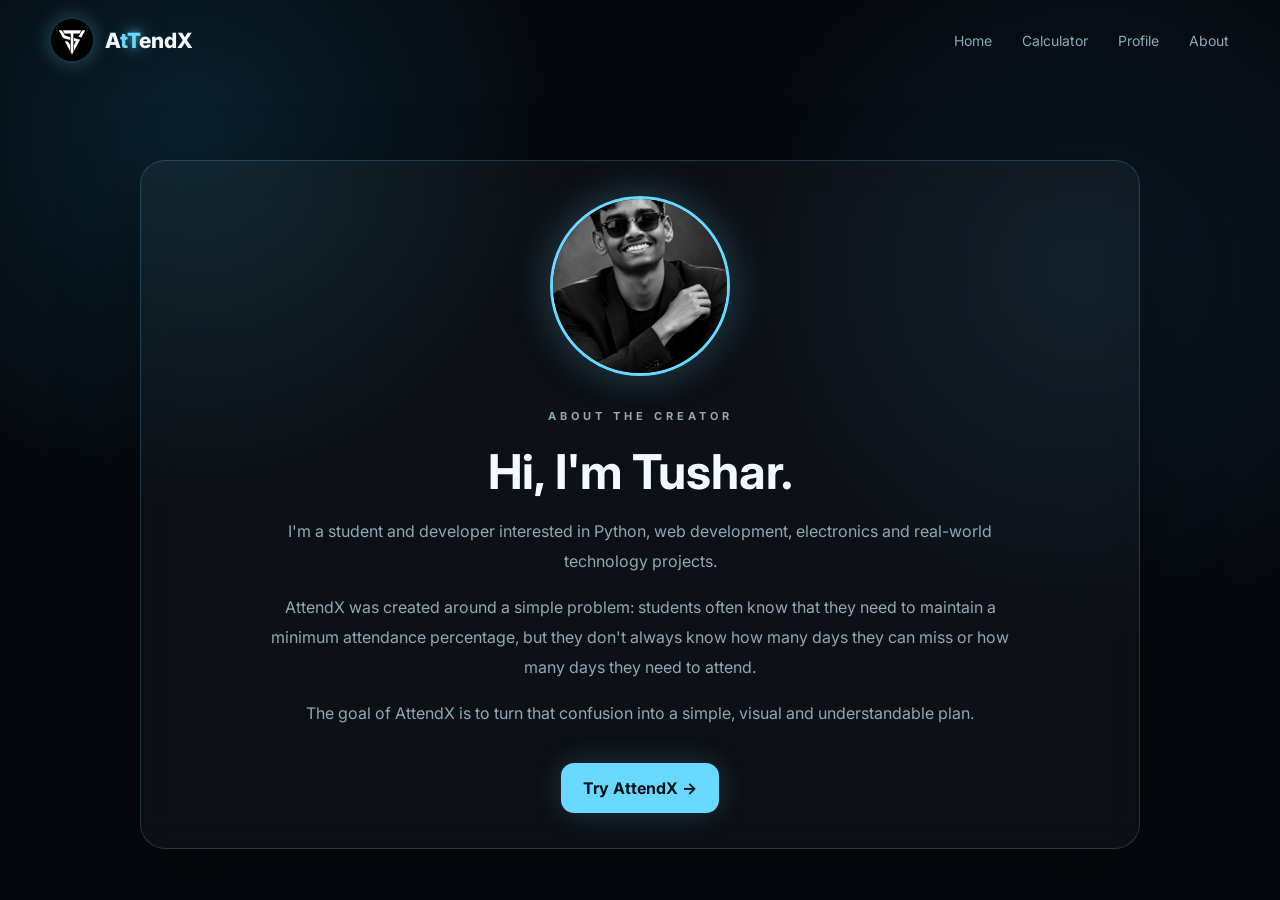
==== about.html @ 69ad7c0e "Update about.html" ====
<!DOCTYPE html>
<html lang="en">

<head>

<meta charset="UTF-8">

<meta name="viewport"
content="width=device-width, initial-scale=1.0">

<title>About Me | AttendX</title>

<link rel="icon"
href="assets/logo.png">

<link rel="stylesheet"
href="css/style.css">

</head>


<body>

<div id="particles"></div>


<header class="navbar">

<a href="index.html" class="brand">
    <img src="assets/logo.png" alt="AttendX Logo">
    <span class="brand-name">
        A<span>t</span><span class="glow-t">T</span>endX
    </span>
</a>

<nav>

<a href="index.html">Home</a>

<a href="calculator.html">Calculator</a>

<a href="profile.html">Profile</a>

<a href="about.html">About</a>

</nav>

</header>


<main class="page">

<div class="panel">

<div class="about-content">

<img
class="about-photo"
src="assets/profile.jpg"
alt="My Photo">


<p class="eyebrow">
ABOUT THE CREATOR
</p>


<h1>
Hi, I'm <span>Tushar</span>.
</h1>


<p>
I'm a student and developer interested in
Python, web development, electronics and
real-world technology projects.
</p>


<p>
AttendX was created around a simple problem:
students often know that they need to maintain
a minimum attendance percentage, but they don't
always know how many days they can miss or how
many days they need to attend.
</p>


<p>
The goal of AttendX is to turn that confusion
into a simple, visual and understandable plan.
</p>


<br>


<a
href="calculator.html"
class="primary-btn">

Try AttendX →

</a>

</div>

</div>

</main>


<script src="js/app.js"></script>

</body>

</html>
---- css/style.css ----
@import url('https://fonts.googleapis.com/css2?family=Inter:wght@400;500;600;700;800&display=swap');


:root {

    --black: #05080d;
    --black-2: #09121d;

    --sky: #69d9ff;
    --sky-light: #bcefff;
    --blue: #168dcc;

    --white: #f4fbff;
    --muted: #8fa9b8;

    --glass: rgba(255,255,255,0.055);
    --border: rgba(105,217,255,0.20);

}


* {
    margin: 0;
    padding: 0;
    box-sizing: border-box;
}


html {
    scroll-behavior: smooth;
}


body {

    font-family: 'Inter', sans-serif;

    background:
        radial-gradient(circle at 15% 15%, rgba(41,180,235,.14), transparent 28%),
        radial-gradient(circle at 85% 30%, rgba(55,160,230,.10), transparent 30%),
        var(--black);

    color: var(--white);

    min-height: 100vh;

    overflow-x: hidden;

}


body::before {

    content: "";

    position: fixed;

    inset: 0;

    pointer-events: none;

    background:
        linear-gradient(
            rgba(105,217,255,.02) 1px,
            transparent 1px
        );

    background-size: 100% 5px;

    z-index: 100;

    opacity: .25;

}


a {
    color: inherit;
    text-decoration: none;
}


/* PARTICLES */

#particles {

    position: fixed;

    inset: 0;

    pointer-events: none;

    overflow: hidden;

    z-index: 0;

}


.particle {

    position: absolute;

    width: 3px;
    height: 3px;

    background: var(--sky);

    border-radius: 50%;

    box-shadow: 0 0 12px var(--sky);

    animation: floatParticle linear infinite;

}


@keyframes floatParticle {

    from {
        transform: translateY(110vh);
        opacity: 0;
    }

    20% {
        opacity: .8;
    }

    80% {
        opacity: .7;
    }

    to {
        transform: translateY(-20vh);
        opacity: 0;
    }

}


/* NAVBAR */

.navbar {

    position: relative;

    z-index: 20;

    width: min(1200px, 92%);

    margin: auto;

    height: 80px;

    display: flex;

    align-items: center;

    justify-content: space-between;

}


.brand {

    display: flex;

    align-items: center;

    gap: 12px;

    font-weight: 800;

    font-size: 21px;

}


.brand img {

    width: 42px;
    height: 42px;

    border-radius: 50%;

    object-fit: cover;

    box-shadow:
        0 0 20px rgba(105,217,255,.35);

}


.brand span span {
    color: var(--sky);
}


.navbar nav {

    display: flex;

    gap: 30px;

}


.navbar nav a {

    color: var(--muted);

    font-size: 14px;

    transition: .3s;

}


.navbar nav a:hover {

    color: var(--sky);

    text-shadow:
        0 0 12px rgba(105,217,255,.5);

}


.nav-button {

    border: 1px solid var(--border);

    padding: 11px 18px;

    border-radius: 12px;

    background: rgba(105,217,255,.08);

    color: var(--sky);

    transition: .3s;

}


.nav-button:hover {

    background: var(--sky);

    color: var(--black);

    transform: translateY(-2px);

}


/* HERO */

.hero {

    position: relative;

    z-index: 2;

    width: min(1200px, 92%);

    min-height: 720px;

    margin: auto;

    display: grid;

    grid-template-columns: 1fr 1fr;

    align-items: center;

    gap: 40px;

}


.eyebrow {

    color: var(--sky);

    letter-spacing: 4px;

    font-size: 11px;

    font-weight: 700;

    margin-bottom: 18px;

}


.hero h1 {

    font-size: clamp(50px, 7vw, 92px);

    line-height: .95;

    letter-spacing: -5px;

    max-width: 720px;

}


.hero h1 span,
h2 span {

    color: var(--sky);

    text-shadow:
        0 0 30px rgba(105,217,255,.35);

}


.hero-text {

    margin-top: 28px;

    max-width: 580px;

    line-height: 1.8;

    color: var(--muted);

    font-size: 16px;

}


.hero-buttons {

    display: flex;

    gap: 14px;

    margin-top: 35px;

    flex-wrap: wrap;

}


.primary-btn,
.secondary-btn {

    display: inline-flex;

    align-items: center;

    gap: 12px;

    padding: 15px 22px;

    border-radius: 13px;

    font-weight: 700;

    transition: .3s;

}


.primary-btn {

    color: #001019;

    background: var(--sky);

    box-shadow:
        0 0 30px rgba(105,217,255,.18);

}


.primary-btn:hover {

    transform: translateY(-4px) scale(1.02);

    box-shadow:
        0 10px 35px rgba(105,217,255,.28);

}


.secondary-btn {

    border: 1px solid var(--border);

    color: var(--sky-light);

    background: var(--glass);

    backdrop-filter: blur(15px);

}


.secondary-btn:hover {

    transform: translateY(-4px);

    border-color: var(--sky);

}


/* HERO VISUAL */

.hero-visual {

    position: relative;

    height: 550px;

    perspective: 1000px;

}


.orb {

    position: absolute;

    width: 250px;
    height: 250px;

    border-radius: 50%;

    top: 50%;
    left: 50%;

    transform:
        translate(-50%, -50%)
        translateZ(50px);

    background:
        radial-gradient(
            circle at 35% 30%,
            var(--sky-light),
            var(--sky) 30%,
            #0877aa 60%,
            #03121b 75%
        );

    box-shadow:

        0 0 40px rgba(105,217,255,.35),
        0 0 120px rgba(105,217,255,.18);

    animation: orbFloat 5s ease-in-out infinite;

}


@keyframes orbFloat {

    0%,100% {
        transform:
            translate(-50%, -50%)
            rotateX(0deg)
            translateY(0);
    }

    50% {
        transform:
            translate(-50%, -50%)
            rotateX(15deg)
            translateY(-20px);
    }

}


.energy-ring {

    position: absolute;

    top: 50%;
    left: 50%;

    border: 1px solid rgba(105,217,255,.4);

    border-radius: 50%;

    transform-style: preserve-3d;

}


.ring-one {

    width: 400px;
    height: 150px;

    transform:
        translate(-50%, -50%)
        rotateX(70deg)
        rotateZ(20deg);

    animation: ringSpin 8s linear infinite;

}


.ring-two {

    width: 330px;
    height: 110px;

    transform:
        translate(-50%, -50%)
        rotateX(70deg)
        rotateZ(-35deg);

    animation: ringSpinReverse 6s linear infinite;

}


@keyframes ringSpin {

    to {
        transform:
            translate(-50%, -50%)
            rotateX(70deg)
            rotateZ(380deg);
    }

}


@keyframes ringSpinReverse {

    to {
        transform:
            translate(-50%, -50%)
            rotateX(70deg)
            rotateZ(-395deg);
    }

}


/* FLOATING CARDS */

.floating-card {

    position: absolute;

    z-index: 5;

    background:
        linear-gradient(
            135deg,
            rgba(255,255,255,.10),
            rgba(255,255,255,.025)
        );

    border: 1px solid var(--border);

    backdrop-filter: blur(18px);

    border-radius: 20px;

    box-shadow:
        0 30px 70px rgba(0,0,0,.4);

}


.attendance-card {

    width: 270px;

    padding: 22px;

    top: 100px;
    left: 5%;

    animation: cardFloat 5s ease-in-out infinite;

}


.target-card {

    right: 2%;
    bottom: 110px;

    padding: 20px 28px;

    animation: cardFloat 4s ease-in-out infinite reverse;

}


@keyframes cardFloat {

    0%,100% {
        transform: translateY(0) rotateY(-5deg);
    }

    50% {
        transform: translateY(-18px) rotateY(5deg);
    }

}


.card-top {

    display: flex;

    justify-content: space-between;

    color: var(--muted);

    font-size: 11px;

    letter-spacing: 2px;

}


.status-dot {

    width: 8px;
    height: 8px;

    background: #6dffba;

    border-radius: 50%;

    box-shadow:
        0 0 12px #6dffba;

}


.percentage {

    margin: 25px 0 15px;

    font-size: 55px;

    font-weight: 800;

}


.percentage span {

    font-size: 22px;

    color: var(--sky);

}


.progress {

    height: 7px;

    background: rgba(255,255,255,.08);

    border-radius: 20px;

    overflow: hidden;

}


.progress div {

    height: 100%;

    background: var(--sky);

    box-shadow:
        0 0 15px var(--sky);

    border-radius: inherit;

}


.attendance-card p {

    margin-top: 13px;

    color: var(--muted);

    font-size: 12px;

}


.target-card span {

    display: block;

    font-size: 10px;

    color: var(--muted);

    letter-spacing: 2px;

}


.target-card strong {

    font-size: 36px;

    color: var(--sky);

}


/* FEATURES */

.features {

    position: relative;

    z-index: 2;

    width: min(1200px, 92%);

    margin: 100px auto;

}


.section-heading h2 {

    font-size: clamp(40px, 6vw, 70px);

    letter-spacing: -3px;

}


.feature-grid {

    margin-top: 50px;

    display: grid;

    grid-template-columns: repeat(4,1fr);

    gap: 18px;

}


.feature-card {

    padding: 28px;

    min-height: 230px;

    border: 1px solid rgba(105,217,255,.12);

    background: rgba(255,255,255,.025);

    border-radius: 22px;

    transition: .4s;

    transform-style: preserve-3d;

}


.feature-card:hover {

    transform:
        translateY(-10px)
        rotateX(5deg)
        rotateY(-4deg);

    border-color: rgba(105,217,255,.45);

    box-shadow:
        0 20px 50px rgba(0,0,0,.35),
        0 0 30px rgba(105,217,255,.08);

}


.feature-icon {

    font-size: 30px;

    margin-bottom: 25px;

}


.feature-card h3 {

    margin-bottom: 12px;

}


.feature-card p {

    color: var(--muted);

    line-height: 1.7;

    font-size: 13px;

}


/* CTA */

.cta-section {

    position: relative;

    z-index: 2;

    width: min(1200px, 92%);

    margin: 120px auto;

    padding: 80px 50px;

    text-align: center;

    border: 1px solid var(--border);

    border-radius: 30px;

    background:
        radial-gradient(
            circle,
            rgba(105,217,255,.10),
            transparent 60%
        );

}


.cta-section h2 {

    font-size: clamp(40px, 6vw, 70px);

    letter-spacing: -3px;

}


.cta-section p:not(.eyebrow) {

    color: var(--muted);

    margin: 20px 0 30px;

}


/* FOOTER */

footer {

    position: relative;

    z-index: 5;

    width: min(1200px, 92%);

    margin: 0 auto;

    padding: 30px 0;

    display: flex;

    justify-content: space-between;

    border-top: 1px solid rgba(255,255,255,.07);

    color: var(--muted);

    font-size: 12px;

}


/* FORM */

.page {

    width: min(1000px,92%);

    margin: 80px auto;

    position: relative;

    z-index: 2;

}


.panel {

    padding: 35px;

    border-radius: 25px;

    border: 1px solid var(--border);

    background: rgba(255,255,255,.035);

    backdrop-filter: blur(18px);

    box-shadow:
        0 30px 80px rgba(0,0,0,.35);

}


.panel h1 {

    font-size: 48px;

    margin-bottom: 10px;

}


.panel > p {

    color: var(--muted);

    margin-bottom: 35px;

}


.form-grid {

    display: grid;

    grid-template-columns: repeat(2,1fr);

    gap: 18px;

}


.input-group {

    display: flex;

    flex-direction: column;

    gap: 8px;

}


.input-group label {

    font-size: 12px;

    color: var(--sky-light);

}


.input-group input,
.input-group select {

    width: 100%;

    padding: 14px;

    border-radius: 12px;

    border: 1px solid rgba(105,217,255,.15);

    background: rgba(0,0,0,.35);

    color: white;

    outline: none;

}


.input-group input:focus,
.input-group select:focus {

    border-color: var(--sky);

    box-shadow:
        0 0 15px rgba(105,217,255,.12);

}


.full {

    grid-column: 1 / -1;

}


.result-grid {

    margin-top: 30px;

    display: grid;

    grid-template-columns: repeat(4,1fr);

    gap: 15px;

}


.result {

    padding: 20px;

    border-radius: 16px;

    background: rgba(105,217,255,.05);

    border: 1px solid rgba(105,217,255,.12);

}


.result small {

    display: block;

    color: var(--muted);

    margin-bottom: 8px;

}


.result strong {

    font-size: 28px;

    color: var(--sky);

}


.message {

    margin-top: 20px;

    padding: 15px;

    border-radius: 12px;

    background: rgba(105,217,255,.06);

    color: var(--sky-light);

}


/* PROFILE */

.profile-header {

    display: flex;

    align-items: center;

    gap: 25px;

    margin-bottom: 30px;

}


.profile-photo {

    width: 110px;
    height: 110px;

    border-radius: 50%;

    object-fit: cover;

    border: 2px solid var(--sky);

    box-shadow:
        0 0 30px rgba(105,217,255,.25);

}


.avatar-grid {

    display: flex;

    gap: 15px;

    flex-wrap: wrap;

    margin-top: 20px;

}


.avatar-choice {

    width: 65px;
    height: 65px;

    border-radius: 50%;

    object-fit: cover;

    border: 2px solid transparent;

    cursor: pointer;

    transition: .3s;

}


.avatar-choice:hover {

    border-color: var(--sky);

    transform: scale(1.08);

}


/* ABOUT */

.about-photo {

    display: block;

    width: 180px;
    height: 180px;

    object-fit: cover;

    border-radius: 50%;

    margin: 0 auto 30px;

    border: 3px solid var(--sky);

    box-shadow:
        0 0 40px rgba(105,217,255,.25);

}


.about-content {

    text-align: center;

    max-width: 750px;

    margin: auto;

}


.about-content p {

    color: var(--muted);

    line-height: 1.9;

    margin: 15px 0;

}


/* MOBILE */

@media(max-width:900px) {

    .hero {

        grid-template-columns: 1fr;

        padding-top: 50px;

    }

    .hero-visual {
        height: 450px;
    }

    .feature-grid {
        grid-template-columns: repeat(2,1fr);
    }

    .result-grid {
        grid-template-columns: repeat(2,1fr);
    }

}


@media(max-width:600px) {

    .navbar nav {
        display: none;
    }

    .navbar {
        height: 70px;
    }

    .hero h1 {
        letter-spacing: -3px;
    }

    .hero-visual {
        transform: scale(.8);
        margin-top: -50px;
    }

    .feature-grid {
        grid-template-columns: 1fr;
    }

    .form-grid {
        grid-template-columns: 1fr;
    }

    .result-grid {
        grid-template-columns: 1fr;
    }

    .full {
        grid-column: auto;
    }

    footer {
        flex-direction: column;
        gap: 10px;
    }

}
.brand-name > span {
    color: inherit;
    text-shadow: none;
}

.brand-name .glow-t {
    color: var(--sky);

    text-shadow:
        0 0 8px rgba(105, 217, 255, 0.8),
        0 0 20px rgba(105, 217, 255, 0.6),
        0 0 35px rgba(105, 217, 255, 0.35);
}
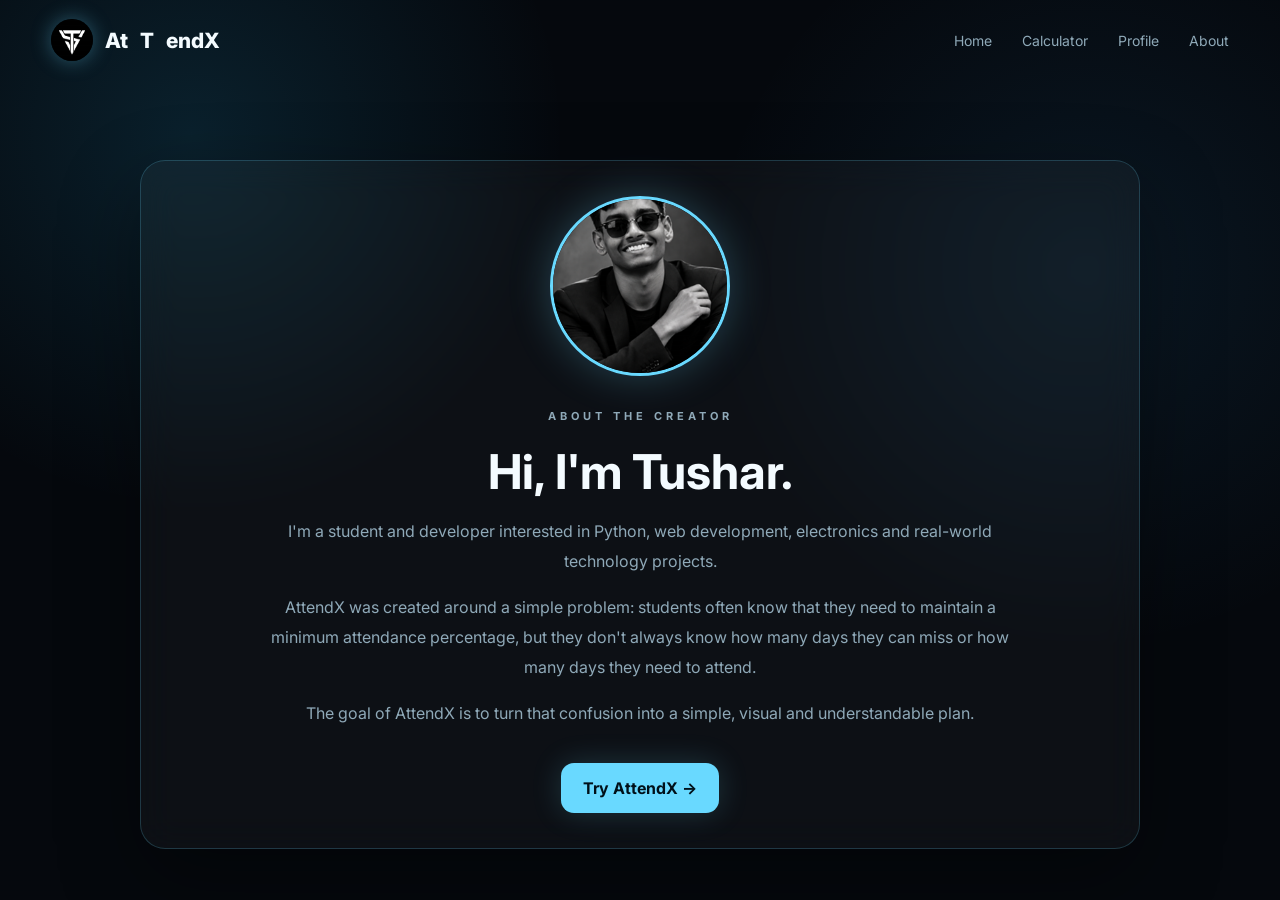
==== commit 42d265e3: "Update about.html" ====
--- a/about.html
+++ b/about.html
@@ -29,7 +29,7 @@
 <a href="index.html" class="brand">
     <img src="assets/logo.png" alt="AttendX Logo">
     <span class="brand-name">
-        A<span>t</span><span class="glow-t">T</span>endX
+        At</span><span class="glow-t">T</span>endX
     </span>
 </a>
 
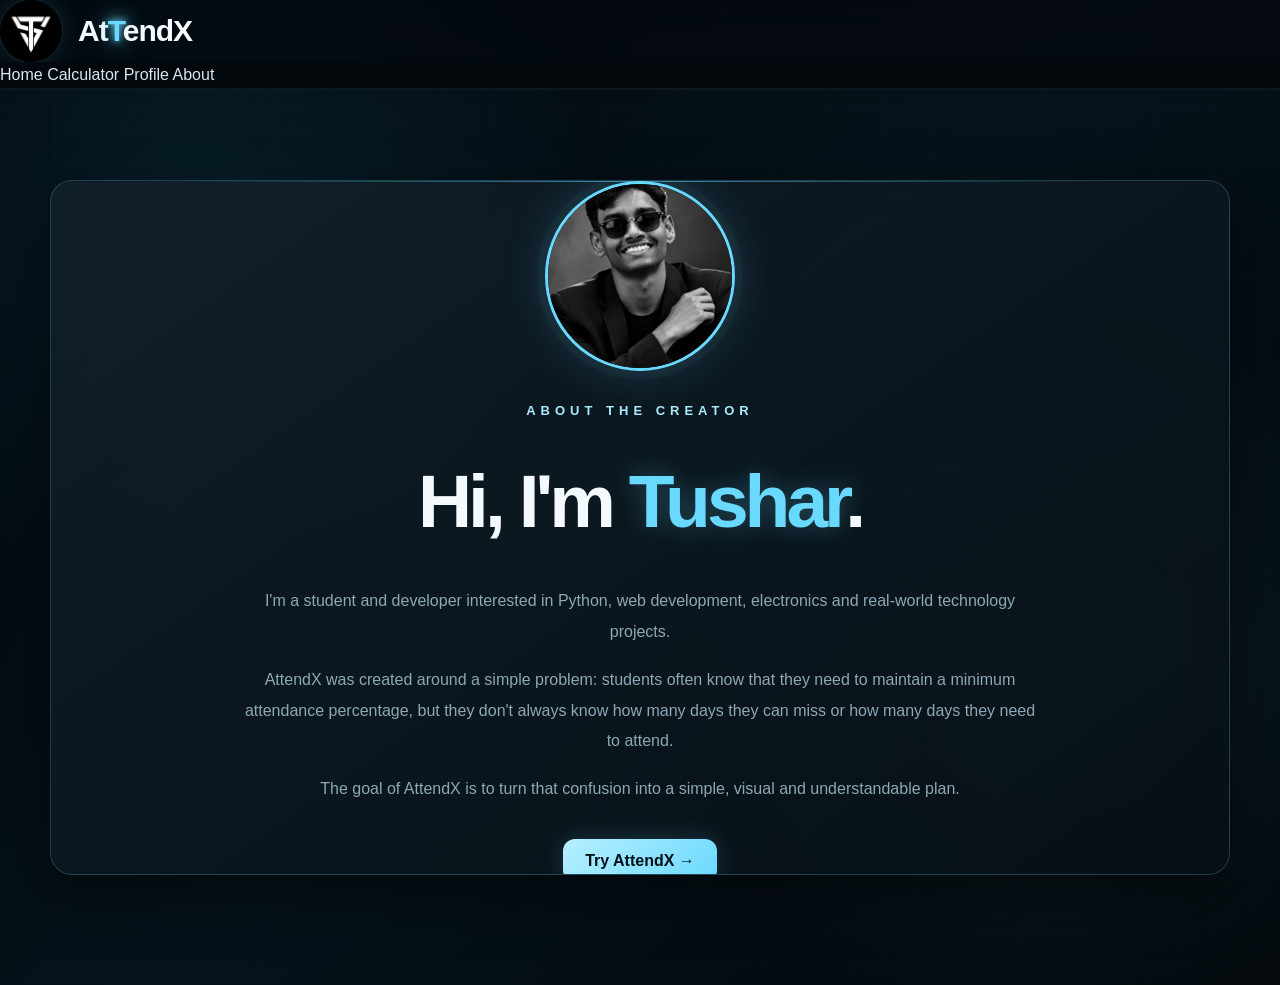
==== commit b3f90179: "Update about.html" ====
--- a/about.html
+++ b/about.html
@@ -26,12 +26,7 @@
 
 <header class="navbar">
 
-<a href="index.html" class="brand">
-    <img src="assets/logo.png" alt="AttendX Logo">
-    <span class="brand-name">
-        At</span><span class="glow-t">T</span>endX
-    </span>
-</a>
+<a href="index.html" class="brand"><img src="assets/logo.png" alt="AttendX Logo"><span class="brand-name">At<span class="glow-T">T</span>endX</span></a>
 
 <nav>
 
--- a/css/style.css
+++ b/css/style.css
@@ -1,23 +1,47 @@
-@import url('https://fonts.googleapis.com/css2?family=Inter:wght@400;500;600;700;800&display=swap');
-
+/* =========================================================
+   ATTENDX
+   Main Stylesheet
+   Black + Sky Blue / Futuristic UI
+   ========================================================= */
+
+
+/* =========================================================
+   1. ROOT VARIABLES
+   ========================================================= */
 
 :root {
-
-    --black: #05080d;
-    --black-2: #09121d;
+    --bg: #03080d;
+    --bg-soft: #07121a;
+    --panel: rgba(13, 25, 34, 0.78);
+    --panel-solid: #0b1821;
 
     --sky: #69d9ff;
-    --sky-light: #bcefff;
-    --blue: #168dcc;
-
-    --white: #f4fbff;
-    --muted: #8fa9b8;
-
-    --glass: rgba(255,255,255,0.055);
-    --border: rgba(105,217,255,0.20);
-
-}
-
+    --sky-light: #a9eaff;
+    --sky-dark: #1da9dc;
+
+    --white: #f3f9fc;
+    --text: #d8e8ef;
+    --muted: #8da8b6;
+
+    --border: rgba(105, 217, 255, 0.22);
+    --border-bright: rgba(105, 217, 255, 0.55);
+
+    --danger: #ff6b7a;
+    --success: #5ff0a7;
+
+    --radius: 22px;
+
+    --shadow:
+        0 20px 60px rgba(0, 0, 0, 0.45);
+
+    --glow:
+        0 0 25px rgba(105, 217, 255, 0.22);
+}
+
+
+/* =========================================================
+   2. RESET
+   ========================================================= */
 
 * {
     margin: 0;
@@ -25,32 +49,50 @@
     box-sizing: border-box;
 }
 
-
 html {
     scroll-behavior: smooth;
 }
 
-
 body {
-
-    font-family: 'Inter', sans-serif;
-
-    background:
-        radial-gradient(circle at 15% 15%, rgba(41,180,235,.14), transparent 28%),
-        radial-gradient(circle at 85% 30%, rgba(55,160,230,.10), transparent 30%),
-        var(--black);
-
-    color: var(--white);
-
     min-height: 100vh;
 
+    background:
+        radial-gradient(
+            circle at 15% 20%,
+            rgba(31, 160, 210, 0.12),
+            transparent 30%
+        ),
+        radial-gradient(
+            circle at 85% 70%,
+            rgba(105, 217, 255, 0.08),
+            transparent 30%
+        ),
+        linear-gradient(
+            135deg,
+            #02070b,
+            #06121a 50%,
+            #02070b
+        );
+
+    color: var(--text);
+
+    font-family:
+        Inter,
+        "Segoe UI",
+        Arial,
+        sans-serif;
+
+    line-height: 1.6;
+
     overflow-x: hidden;
-
-}
-
+}
+
+
+/* =========================================================
+   3. BACKGROUND EFFECT
+   ========================================================= */
 
 body::before {
-
     content: "";
 
     position: fixed;
@@ -59,1220 +101,1348 @@
 
     pointer-events: none;
 
-    background:
+    background-image:
         linear-gradient(
-            rgba(105,217,255,.02) 1px,
+            rgba(105, 217, 255, 0.025) 1px,
+            transparent 1px
+        ),
+        linear-gradient(
+            90deg,
+            rgba(105, 217, 255, 0.025) 1px,
             transparent 1px
         );
 
-    background-size: 100% 5px;
-
-    z-index: 100;
-
-    opacity: .25;
-
-}
-
+    background-size: 55px 55px;
+
+    mask-image:
+        linear-gradient(
+            to bottom,
+            black,
+            transparent 85%
+        );
+
+    z-index: -2;
+}
+
+
+/* =========================================================
+   4. LINKS
+   ========================================================= */
 
 a {
     color: inherit;
     text-decoration: none;
 }
 
-
-/* PARTICLES */
-
-#particles {
-
-    position: fixed;
-
-    inset: 0;
+button,
+input,
+select {
+    font: inherit;
+}
+
+
+/* =========================================================
+   5. HEADER / NAVIGATION
+   ========================================================= */
+
+header,
+.navbar,
+nav {
+    position: relative;
+
+    width: 100%;
+
+    z-index: 100;
+
+    background:
+        rgba(3, 8, 13, 0.78);
+
+    backdrop-filter: blur(18px);
+    -webkit-backdrop-filter: blur(18px);
+
+    border-bottom:
+        1px solid rgba(105, 217, 255, 0.08);
+}
+
+
+/* Main navigation container */
+
+.nav-container {
+    width: min(1180px, calc(100% - 40px));
+
+    margin: auto;
+
+    min-height: 86px;
+
+    display: flex;
+
+    align-items: center;
+
+    justify-content: space-between;
+}
+
+
+/* =========================================================
+   6. ATTENDX BRAND
+   IMPORTANT:
+   Only the SECOND T glows.
+   ========================================================= */
+
+.brand {
+    display: flex;
+
+    align-items: center;
+
+    gap: 16px;
+
+    flex-shrink: 0;
+}
+
+
+/* Logo */
+
+.brand img {
+    width: 62px;
+    height: 62px;
+
+    display: block;
+
+    border-radius: 50%;
+
+    object-fit: cover;
+
+    box-shadow:
+        0 0 0 1px rgba(105, 217, 255, 0.08),
+        0 0 25px rgba(105, 217, 255, 0.16);
+
+    transition:
+        transform 0.35s ease,
+        box-shadow 0.35s ease;
+}
+
+.brand:hover img {
+    transform: rotate(-4deg) scale(1.04);
+
+    box-shadow:
+        0 0 0 1px rgba(105, 217, 255, 0.18),
+        0 0 35px rgba(105, 217, 255, 0.3);
+}
+
+
+/* Brand text */
+
+.brand-name {
+    display: inline-block;
+
+    margin: 0 !important;
+    padding: 0 !important;
+
+    color: var(--white);
+
+    font-size: 30px;
+
+    line-height: 1;
+
+    font-weight: 800;
+
+    letter-spacing: -1.2px;
+
+    white-space: nowrap;
+}
+
+
+/*
+   IMPORTANT:
+
+   The FIRST "t" is completely normal.
+
+   Only:
+
+       T
+
+   inside .glow-T receives the glow.
+*/
+
+.brand-name .glow-T {
+    display: inline !important;
+
+    margin: 0 !important;
+    padding: 0 !important;
+
+    color: var(--sky) !important;
+
+    font-size: inherit;
+
+    font-weight: inherit;
+
+    line-height: inherit;
+
+    letter-spacing: inherit;
+
+    text-shadow:
+        0 0 6px rgba(105, 217, 255, 0.95),
+        0 0 15px rgba(105, 217, 255, 0.75),
+        0 0 30px rgba(105, 217, 255, 0.45);
+
+    animation: brandGlow 2.5s ease-in-out infinite alternate;
+}
+
+
+/* Glow animation */
+
+@keyframes brandGlow {
+
+    from {
+        text-shadow:
+            0 0 5px rgba(105, 217, 255, 0.7),
+            0 0 12px rgba(105, 217, 255, 0.5);
+    }
+
+    to {
+        text-shadow:
+            0 0 8px rgba(105, 217, 255, 1),
+            0 0 20px rgba(105, 217, 255, 0.8),
+            0 0 35px rgba(105, 217, 255, 0.5);
+    }
+}
+
+
+/* =========================================================
+   7. NAVIGATION LINKS
+   ========================================================= */
+
+.nav-links {
+    display: flex;
+
+    align-items: center;
+
+    gap: 38px;
+}
+
+.nav-links a {
+    position: relative;
+
+    color: #91aebb;
+
+    font-size: 17px;
+
+    font-weight: 500;
+
+    transition:
+        color 0.25s ease,
+        transform 0.25s ease;
+}
+
+.nav-links a::after {
+    content: "";
+
+    position: absolute;
+
+    left: 0;
+    bottom: -8px;
+
+    width: 0;
+    height: 2px;
+
+    background: var(--sky);
+
+    box-shadow:
+        0 0 10px var(--sky);
+
+    transition: width 0.3s ease;
+}
+
+.nav-links a:hover {
+    color: var(--white);
+
+    transform: translateY(-2px);
+}
+
+.nav-links a:hover::after {
+    width: 100%;
+}
+
+
+/* =========================================================
+   8. MAIN PAGE
+   ========================================================= */
+
+main,
+.page {
+    width: min(1180px, calc(100% - 40px));
+
+    margin: 0 auto;
+
+    padding:
+        90px 0
+        110px;
+}
+
+
+/* =========================================================
+   9. HERO
+   ========================================================= */
+
+.hero {
+    min-height: 680px;
+
+    display: flex;
+
+    align-items: center;
+
+    position: relative;
+}
+
+
+/* Hero glow */
+
+.hero::before {
+    content: "";
+
+    position: absolute;
+
+    width: 500px;
+    height: 500px;
+
+    border-radius: 50%;
+
+    background:
+        rgba(54, 193, 242, 0.08);
+
+    filter: blur(80px);
+
+    left: -180px;
+    top: 80px;
 
     pointer-events: none;
-
-    overflow: hidden;
-
-    z-index: 0;
-
-}
-
-
-.particle {
-
-    position: absolute;
-
-    width: 3px;
-    height: 3px;
-
-    background: var(--sky);
-
-    border-radius: 50%;
-
-    box-shadow: 0 0 12px var(--sky);
-
-    animation: floatParticle linear infinite;
-
-}
-
-
-@keyframes floatParticle {
+}
+
+
+/* Hero content */
+
+.hero-content {
+    max-width: 820px;
+
+    position: relative;
+
+    z-index: 2;
+
+    animation:
+        heroEnter 0.9s ease both;
+}
+
+@keyframes heroEnter {
 
     from {
-        transform: translateY(110vh);
         opacity: 0;
-    }
-
-    20% {
-        opacity: .8;
-    }
-
-    80% {
-        opacity: .7;
+        transform: translateY(30px);
     }
 
     to {
-        transform: translateY(-20vh);
-        opacity: 0;
-    }
-
-}
-
-
-/* NAVBAR */
-
-.navbar {
-
-    position: relative;
-
-    z-index: 20;
-
-    width: min(1200px, 92%);
-
-    margin: auto;
-
-    height: 80px;
-
+        opacity: 1;
+        transform: translateY(0);
+    }
+}
+
+
+/* Eyebrow */
+
+.eyebrow {
+    color: var(--sky-light);
+
+    font-size: 13px;
+
+    font-weight: 700;
+
+    letter-spacing: 5px;
+
+    margin-bottom: 20px;
+}
+
+
+/* Main heading */
+
+.hero h1 {
+    color: var(--white);
+
+    font-size:
+        clamp(52px, 8vw, 100px);
+
+    line-height: 0.98;
+
+    letter-spacing: -5px;
+
+    margin-bottom: 30px;
+}
+
+.hero h1 span {
+    color: var(--sky);
+
+    text-shadow:
+        0 0 30px rgba(105, 217, 255, 0.3);
+}
+
+
+/* Hero description */
+
+.hero p {
+    max-width: 720px;
+
+    color: var(--muted);
+
+    font-size: 20px;
+
+    line-height: 1.8;
+
+    margin-bottom: 35px;
+}
+
+
+/* =========================================================
+   10. BUTTONS
+   ========================================================= */
+
+.buttons,
+.hero-buttons {
     display: flex;
 
-    align-items: center;
-
-    justify-content: space-between;
-
-}
-
-
-.brand {
-
-    display: flex;
-
-    align-items: center;
-
-    gap: 12px;
-
-    font-weight: 800;
-
-    font-size: 21px;
-
-}
-
-
-.brand img {
-
-    width: 42px;
-    height: 42px;
-
-    border-radius: 50%;
-
-    object-fit: cover;
-
-    box-shadow:
-        0 0 20px rgba(105,217,255,.35);
-
-}
-
-
-.brand span span {
-    color: var(--sky);
-}
-
-
-.navbar nav {
-
-    display: flex;
-
-    gap: 30px;
-
-}
-
-
-.navbar nav a {
-
-    color: var(--muted);
-
-    font-size: 14px;
-
-    transition: .3s;
-
-}
-
-
-.navbar nav a:hover {
-
-    color: var(--sky);
-
-    text-shadow:
-        0 0 12px rgba(105,217,255,.5);
-
-}
-
-
-.nav-button {
-
-    border: 1px solid var(--border);
-
-    padding: 11px 18px;
+    flex-wrap: wrap;
+
+    gap: 15px;
+}
+
+
+.primary-btn,
+.secondary-btn,
+button {
+    border: none;
+
+    cursor: pointer;
 
     border-radius: 12px;
 
-    background: rgba(105,217,255,.08);
-
-    color: var(--sky);
-
-    transition: .3s;
-
-}
-
-
-.nav-button:hover {
-
-    background: var(--sky);
-
-    color: var(--black);
-
-    transform: translateY(-2px);
-
-}
-
-
-/* HERO */
-
-.hero {
-
-    position: relative;
-
-    z-index: 2;
-
-    width: min(1200px, 92%);
-
-    min-height: 720px;
-
-    margin: auto;
-
-    display: grid;
-
-    grid-template-columns: 1fr 1fr;
-
-    align-items: center;
-
-    gap: 40px;
-
-}
-
-
-.eyebrow {
-
-    color: var(--sky);
-
-    letter-spacing: 4px;
-
-    font-size: 11px;
+    padding:
+        13px 22px;
 
     font-weight: 700;
 
-    margin-bottom: 18px;
-
-}
-
-
-.hero h1 {
-
-    font-size: clamp(50px, 7vw, 92px);
-
-    line-height: .95;
-
-    letter-spacing: -5px;
-
-    max-width: 720px;
-
-}
-
-
-.hero h1 span,
-h2 span {
-
-    color: var(--sky);
-
-    text-shadow:
-        0 0 30px rgba(105,217,255,.35);
-
-}
-
-
-.hero-text {
-
-    margin-top: 28px;
-
-    max-width: 580px;
-
-    line-height: 1.8;
-
-    color: var(--muted);
-
-    font-size: 16px;
-
-}
-
-
-.hero-buttons {
-
-    display: flex;
-
-    gap: 14px;
-
-    margin-top: 35px;
-
-    flex-wrap: wrap;
-
-}
-
-
-.primary-btn,
-.secondary-btn {
-
-    display: inline-flex;
-
-    align-items: center;
-
-    gap: 12px;
-
-    padding: 15px 22px;
-
-    border-radius: 13px;
-
-    font-weight: 700;
-
-    transition: .3s;
-
+    transition:
+        transform 0.25s ease,
+        box-shadow 0.25s ease,
+        border-color 0.25s ease;
 }
 
 
 .primary-btn {
-
-    color: #001019;
-
-    background: var(--sky);
-
-    box-shadow:
-        0 0 30px rgba(105,217,255,.18);
-
-}
-
-
-.primary-btn:hover {
-
-    transform: translateY(-4px) scale(1.02);
-
-    box-shadow:
-        0 10px 35px rgba(105,217,255,.28);
-
-}
-
-
-.secondary-btn {
-
-    border: 1px solid var(--border);
-
-    color: var(--sky-light);
-
-    background: var(--glass);
-
-    backdrop-filter: blur(15px);
-
-}
-
-
-.secondary-btn:hover {
-
-    transform: translateY(-4px);
-
-    border-color: var(--sky);
-
-}
-
-
-/* HERO VISUAL */
-
-.hero-visual {
-
-    position: relative;
-
-    height: 550px;
-
-    perspective: 1000px;
-
-}
-
-
-.orb {
-
-    position: absolute;
-
-    width: 250px;
-    height: 250px;
-
-    border-radius: 50%;
-
-    top: 50%;
-    left: 50%;
-
-    transform:
-        translate(-50%, -50%)
-        translateZ(50px);
-
-    background:
-        radial-gradient(
-            circle at 35% 30%,
-            var(--sky-light),
-            var(--sky) 30%,
-            #0877aa 60%,
-            #03121b 75%
-        );
-
-    box-shadow:
-
-        0 0 40px rgba(105,217,255,.35),
-        0 0 120px rgba(105,217,255,.18);
-
-    animation: orbFloat 5s ease-in-out infinite;
-
-}
-
-
-@keyframes orbFloat {
-
-    0%,100% {
-        transform:
-            translate(-50%, -50%)
-            rotateX(0deg)
-            translateY(0);
-    }
-
-    50% {
-        transform:
-            translate(-50%, -50%)
-            rotateX(15deg)
-            translateY(-20px);
-    }
-
-}
-
-
-.energy-ring {
-
-    position: absolute;
-
-    top: 50%;
-    left: 50%;
-
-    border: 1px solid rgba(105,217,255,.4);
-
-    border-radius: 50%;
-
-    transform-style: preserve-3d;
-
-}
-
-
-.ring-one {
-
-    width: 400px;
-    height: 150px;
-
-    transform:
-        translate(-50%, -50%)
-        rotateX(70deg)
-        rotateZ(20deg);
-
-    animation: ringSpin 8s linear infinite;
-
-}
-
-
-.ring-two {
-
-    width: 330px;
-    height: 110px;
-
-    transform:
-        translate(-50%, -50%)
-        rotateX(70deg)
-        rotateZ(-35deg);
-
-    animation: ringSpinReverse 6s linear infinite;
-
-}
-
-
-@keyframes ringSpin {
-
-    to {
-        transform:
-            translate(-50%, -50%)
-            rotateX(70deg)
-            rotateZ(380deg);
-    }
-
-}
-
-
-@keyframes ringSpinReverse {
-
-    to {
-        transform:
-            translate(-50%, -50%)
-            rotateX(70deg)
-            rotateZ(-395deg);
-    }
-
-}
-
-
-/* FLOATING CARDS */
-
-.floating-card {
-
-    position: absolute;
-
-    z-index: 5;
+    color: #021018;
 
     background:
         linear-gradient(
             135deg,
-            rgba(255,255,255,.10),
-            rgba(255,255,255,.025)
+            #b6efff,
+            #69d9ff
         );
 
-    border: 1px solid var(--border);
+    box-shadow:
+        0 0 25px rgba(105, 217, 255, 0.2);
+}
+
+.primary-btn:hover {
+    transform: translateY(-3px);
+
+    box-shadow:
+        0 12px 35px rgba(105, 217, 255, 0.25);
+}
+
+
+.secondary-btn {
+    color: var(--sky-light);
+
+    background:
+        rgba(105, 217, 255, 0.04);
+
+    border:
+        1px solid var(--border);
+}
+
+.secondary-btn:hover {
+    transform: translateY(-3px);
+
+    border-color:
+        var(--border-bright);
+
+    box-shadow:
+        0 0 25px rgba(105, 217, 255, 0.1);
+}
+
+
+/* =========================================================
+   11. PANELS / GLASS CARDS
+   ========================================================= */
+
+.panel,
+.card {
+    position: relative;
+
+    background:
+        linear-gradient(
+            145deg,
+            rgba(17, 32, 42, 0.9),
+            rgba(7, 15, 21, 0.86)
+        );
+
+    border:
+        1px solid var(--border);
+
+    border-radius:
+        var(--radius);
+
+    box-shadow:
+        var(--shadow);
 
     backdrop-filter: blur(18px);
-
-    border-radius: 20px;
+    -webkit-backdrop-filter: blur(18px);
+
+    overflow: hidden;
+}
+
+
+/* glowing top line */
+
+.panel::before,
+.card::before {
+    content: "";
+
+    position: absolute;
+
+    top: 0;
+    left: 10%;
+
+    width: 80%;
+    height: 1px;
+
+    background:
+        linear-gradient(
+            90deg,
+            transparent,
+            rgba(105, 217, 255, 0.55),
+            transparent
+        );
+}
+
+
+/* =========================================================
+   12. CALCULATOR
+   ========================================================= */
+
+.calculator-panel {
+    padding: 50px;
+}
+
+.calculator-panel h1 {
+    color: var(--white);
+
+    font-size:
+        clamp(42px, 6vw, 70px);
+
+    line-height: 1;
+
+    letter-spacing: -3px;
+
+    margin-bottom: 20px;
+}
+
+.calculator-panel > p {
+    color: var(--muted);
+
+    font-size: 18px;
+
+    margin-bottom: 45px;
+}
+
+
+/* Form grid */
+
+.form-grid {
+    display: grid;
+
+    grid-template-columns:
+        repeat(2, 1fr);
+
+    gap: 25px;
+}
+
+
+/* Form groups */
+
+.form-group {
+    display: flex;
+
+    flex-direction: column;
+
+    gap: 9px;
+}
+
+.form-group.full {
+    grid-column: 1 / -1;
+}
+
+.form-group label {
+    color: var(--sky-light);
+
+    font-size: 14px;
+
+    font-weight: 700;
+}
+
+
+/* Inputs */
+
+input,
+select {
+    width: 100%;
+
+    color: var(--white);
+
+    background:
+        rgba(0, 0, 0, 0.22);
+
+    border:
+        1px solid rgba(105, 217, 255, 0.16);
+
+    border-radius: 12px;
+
+    padding:
+        14px 16px;
+
+    outline: none;
+
+    transition:
+        border-color 0.25s ease,
+        box-shadow 0.25s ease,
+        background 0.25s ease;
+}
+
+input::placeholder {
+    color: #607d8a;
+}
+
+input:focus,
+select:focus {
+    border-color:
+        var(--sky);
+
+    background:
+        rgba(105, 217, 255, 0.035);
 
     box-shadow:
-        0 30px 70px rgba(0,0,0,.4);
-
-}
-
-
-.attendance-card {
-
-    width: 270px;
-
-    padding: 22px;
-
-    top: 100px;
-    left: 5%;
-
-    animation: cardFloat 5s ease-in-out infinite;
-
-}
-
-
-.target-card {
-
-    right: 2%;
-    bottom: 110px;
-
-    padding: 20px 28px;
-
-    animation: cardFloat 4s ease-in-out infinite reverse;
-
-}
-
-
-@keyframes cardFloat {
-
-    0%,100% {
-        transform: translateY(0) rotateY(-5deg);
+        0 0 0 3px rgba(105, 217, 255, 0.07),
+        0 0 25px rgba(105, 217, 255, 0.08);
+}
+
+
+/* =========================================================
+   13. RESULT CARDS
+   ========================================================= */
+
+.results,
+.result-grid {
+    display: grid;
+
+    grid-template-columns:
+        repeat(3, 1fr);
+
+    gap: 18px;
+
+    margin-top: 30px;
+}
+
+.result-card {
+    padding: 25px;
+
+    border:
+        1px solid var(--border);
+
+    border-radius: 18px;
+
+    background:
+        rgba(105, 217, 255, 0.025);
+
+    transition:
+        transform 0.3s ease,
+        border-color 0.3s ease;
+}
+
+.result-card:hover {
+    transform: translateY(-5px);
+
+    border-color:
+        var(--border-bright);
+}
+
+.result-card h3 {
+    color: var(--muted);
+
+    font-size: 13px;
+
+    text-transform: uppercase;
+
+    letter-spacing: 2px;
+
+    margin-bottom: 10px;
+}
+
+.result-card strong {
+    color: var(--sky);
+
+    font-size: 35px;
+}
+
+
+/* =========================================================
+   14. ABOUT PAGE
+   ========================================================= */
+
+.about-panel {
+    padding: 65px 45px;
+}
+
+.about-content {
+    max-width: 800px;
+
+    margin: auto;
+
+    text-align: center;
+}
+
+
+/* Profile image */
+
+.about-photo {
+    display: block;
+
+    width: 190px;
+    height: 190px;
+
+    margin:
+        0 auto 30px;
+
+    border-radius: 50%;
+
+    border:
+        3px solid var(--sky);
+
+    /*
+       Keeps the image proportional while
+       allowing a little more of the original
+       image to be visible.
+    */
+
+    object-fit: cover;
+
+    object-position:
+        center 35%;
+
+    box-shadow:
+        0 0 0 8px rgba(105, 217, 255, 0.035),
+        0 0 45px rgba(105, 217, 255, 0.2);
+
+    animation:
+        profileFloat 4s ease-in-out infinite;
+}
+
+@keyframes profileFloat {
+
+    0%,
+    100% {
+        transform: translateY(0);
     }
 
     50% {
-        transform: translateY(-18px) rotateY(5deg);
-    }
-
-}
-
-
-.card-top {
-
-    display: flex;
-
-    justify-content: space-between;
-
-    color: var(--muted);
-
-    font-size: 11px;
-
-    letter-spacing: 2px;
-
-}
-
-
-.status-dot {
-
-    width: 8px;
-    height: 8px;
-
-    background: #6dffba;
-
-    border-radius: 50%;
-
-    box-shadow:
-        0 0 12px #6dffba;
-
-}
-
-
-.percentage {
-
-    margin: 25px 0 15px;
-
-    font-size: 55px;
-
-    font-weight: 800;
-
-}
-
-
-.percentage span {
-
-    font-size: 22px;
-
+        transform: translateY(-7px);
+    }
+}
+
+
+.about-content h1 {
+    color: var(--white);
+
+    font-size:
+        clamp(45px, 7vw, 75px);
+
+    letter-spacing: -4px;
+
+    margin-bottom: 25px;
+}
+
+.about-content h1 span {
     color: var(--sky);
 
-}
-
-
-.progress {
-
-    height: 7px;
-
-    background: rgba(255,255,255,.08);
-
-    border-radius: 20px;
-
-    overflow: hidden;
-
-}
-
-
-.progress div {
-
-    height: 100%;
-
-    background: var(--sky);
+    text-shadow:
+        0 0 25px rgba(105, 217, 255, 0.3);
+}
+
+
+.about-intro {
+    color: var(--sky-light);
+
+    font-size: 19px;
+
+    line-height: 1.8;
+}
+
+
+.about-divider {
+    width: 90px;
+    height: 2px;
+
+    margin:
+        35px auto;
+
+    background:
+        var(--sky);
 
     box-shadow:
         0 0 15px var(--sky);
+}
+
+
+.about-content p:not(.eyebrow) {
+    color: var(--muted);
+
+    line-height: 1.9;
+
+    margin:
+        18px 0;
+}
+
+
+.about-content strong {
+    color: var(--sky-light);
+}
+
+
+/* =========================================================
+   15. CREATOR STATS
+   ========================================================= */
+
+.creator-stats {
+    display: grid;
+
+    grid-template-columns:
+        repeat(3, 1fr);
+
+    gap: 15px;
+
+    margin:
+        40px 0;
+}
+
+
+.creator-stats div {
+    padding: 22px 15px;
+
+    border:
+        1px solid var(--border);
+
+    border-radius: 16px;
+
+    background:
+        rgba(105, 217, 255, 0.025);
+
+    transition:
+        transform 0.3s ease,
+        border-color 0.3s ease,
+        box-shadow 0.3s ease;
+}
+
+
+.creator-stats div:hover {
+    transform:
+        translateY(-7px);
+
+    border-color:
+        var(--sky);
+
+    box-shadow:
+        0 15px 35px rgba(105, 217, 255, 0.1);
+}
+
+
+.creator-stats strong {
+    display: block;
+
+    color: var(--sky);
+
+    font-size: 18px;
+}
+
+
+.creator-stats span {
+    display: block;
+
+    margin-top: 5px;
+
+    color: var(--muted);
+
+    font-size: 12px;
+}
+
+
+/* =========================================================
+   16. PROFILE PAGE
+   ========================================================= */
+
+.profile-panel {
+    padding: 50px;
+}
+
+
+.profile-header {
+    display: flex;
+
+    align-items: center;
+
+    gap: 30px;
+
+    margin-bottom: 40px;
+}
+
+
+.profile-image {
+    width: 130px;
+    height: 130px;
+
+    border-radius: 50%;
+
+    object-fit: cover;
+
+    object-position: center 35%;
+
+    border:
+        3px solid var(--sky);
+
+    box-shadow:
+        0 0 30px rgba(105, 217, 255, 0.2);
+}
+
+
+.profile-header h1 {
+    color: var(--white);
+
+    font-size: 45px;
+
+    margin-bottom: 5px;
+}
+
+
+.profile-header p {
+    color: var(--muted);
+}
+
+
+/* =========================================================
+   17. AVATAR SELECTION
+   ========================================================= */
+
+.avatar-grid {
+    display: grid;
+
+    grid-template-columns:
+        repeat(auto-fit, minmax(90px, 1fr));
+
+    gap: 15px;
+
+    margin-top: 20px;
+}
+
+
+.avatar-option {
+    width: 90px;
+    height: 90px;
+
+    border-radius: 50%;
+
+    object-fit: cover;
+
+    cursor: pointer;
+
+    border:
+        2px solid transparent;
+
+    transition:
+        transform 0.25s ease,
+        border-color 0.25s ease,
+        box-shadow 0.25s ease;
+}
+
+
+.avatar-option:hover {
+    transform: scale(1.08);
+
+    border-color:
+        var(--sky);
+
+    box-shadow:
+        0 0 25px rgba(105, 217, 255, 0.2);
+}
+
+
+/* =========================================================
+   18. ATTENDANCE STATUS
+   ========================================================= */
+
+.status-card {
+    padding: 30px;
+
+    border-radius: 20px;
+
+    border:
+        1px solid var(--border);
+
+    background:
+        rgba(105, 217, 255, 0.025);
+}
+
+
+.status-card h2 {
+    color: var(--white);
+
+    margin-bottom: 8px;
+}
+
+
+.status-card p {
+    color: var(--muted);
+}
+
+
+/* Good */
+
+.status-good {
+    border-color:
+        rgba(95, 240, 167, 0.3);
+}
+
+.status-good strong {
+    color: var(--success);
+}
+
+
+/* Danger */
+
+.status-danger {
+    border-color:
+        rgba(255, 107, 122, 0.3);
+}
+
+.status-danger strong {
+    color: var(--danger);
+}
+
+
+/* =========================================================
+   19. PROGRESS BAR
+   ========================================================= */
+
+.progress {
+    width: 100%;
+
+    height: 10px;
+
+    margin-top: 18px;
+
+    border-radius: 999px;
+
+    overflow: hidden;
+
+    background:
+        rgba(255, 255, 255, 0.06);
+}
+
+
+.progress-bar {
+    height: 100%;
 
     border-radius: inherit;
 
-}
-
-
-.attendance-card p {
-
-    margin-top: 13px;
-
-    color: var(--muted);
-
-    font-size: 12px;
-
-}
-
-
-.target-card span {
-
-    display: block;
-
-    font-size: 10px;
-
-    color: var(--muted);
-
-    letter-spacing: 2px;
-
-}
-
-
-.target-card strong {
-
-    font-size: 36px;
-
-    color: var(--sky);
-
-}
-
-
-/* FEATURES */
-
-.features {
-
-    position: relative;
-
-    z-index: 2;
-
-    width: min(1200px, 92%);
-
-    margin: 100px auto;
-
-}
-
-
-.section-heading h2 {
-
-    font-size: clamp(40px, 6vw, 70px);
-
-    letter-spacing: -3px;
-
-}
-
-
-.feature-grid {
-
-    margin-top: 50px;
-
-    display: grid;
-
-    grid-template-columns: repeat(4,1fr);
-
-    gap: 18px;
-
-}
-
-
-.feature-card {
-
-    padding: 28px;
-
-    min-height: 230px;
-
-    border: 1px solid rgba(105,217,255,.12);
-
-    background: rgba(255,255,255,.025);
-
-    border-radius: 22px;
-
-    transition: .4s;
-
-    transform-style: preserve-3d;
-
-}
-
-
-.feature-card:hover {
-
-    transform:
-        translateY(-10px)
-        rotateX(5deg)
-        rotateY(-4deg);
-
-    border-color: rgba(105,217,255,.45);
+    background:
+        linear-gradient(
+            90deg,
+            var(--sky-dark),
+            var(--sky-light)
+        );
 
     box-shadow:
-        0 20px 50px rgba(0,0,0,.35),
-        0 0 30px rgba(105,217,255,.08);
-
-}
-
-
-.feature-icon {
-
-    font-size: 30px;
-
-    margin-bottom: 25px;
-
-}
-
-
-.feature-card h3 {
-
-    margin-bottom: 12px;
-
-}
-
-
-.feature-card p {
-
-    color: var(--muted);
-
-    line-height: 1.7;
+        0 0 15px rgba(105, 217, 255, 0.4);
+
+    transition:
+        width 0.8s ease;
+}
+
+
+/* =========================================================
+   20. FOOTER
+   ========================================================= */
+
+footer {
+    width: min(1180px, calc(100% - 40px));
+
+    margin:
+        0 auto;
+
+    padding:
+        30px 0 45px;
+
+    text-align: center;
+
+    color: #607d8a;
 
     font-size: 13px;
 
-}
-
-
-/* CTA */
-
-.cta-section {
-
-    position: relative;
-
-    z-index: 2;
-
-    width: min(1200px, 92%);
-
-    margin: 120px auto;
-
-    padding: 80px 50px;
-
-    text-align: center;
-
-    border: 1px solid var(--border);
-
-    border-radius: 30px;
-
-    background:
-        radial-gradient(
-            circle,
-            rgba(105,217,255,.10),
-            transparent 60%
-        );
-
-}
-
-
-.cta-section h2 {
-
-    font-size: clamp(40px, 6vw, 70px);
-
-    letter-spacing: -3px;
-
-}
-
-
-.cta-section p:not(.eyebrow) {
-
-    color: var(--muted);
-
-    margin: 20px 0 30px;
-
-}
-
-
-/* FOOTER */
-
-footer {
-
-    position: relative;
-
-    z-index: 5;
-
-    width: min(1200px, 92%);
-
-    margin: 0 auto;
-
-    padding: 30px 0;
-
-    display: flex;
-
-    justify-content: space-between;
-
-    border-top: 1px solid rgba(255,255,255,.07);
-
-    color: var(--muted);
-
-    font-size: 12px;
-
-}
-
-
-/* FORM */
-
-.page {
-
-    width: min(1000px,92%);
-
-    margin: 80px auto;
-
-    position: relative;
-
-    z-index: 2;
-
-}
-
-
+    border-top:
+        1px solid rgba(105, 217, 255, 0.07);
+}
+
+
+/* =========================================================
+   21. SCROLLBAR
+   ========================================================= */
+
+::-webkit-scrollbar {
+    width: 9px;
+}
+
+::-webkit-scrollbar-track {
+    background:
+        #02070b;
+}
+
+::-webkit-scrollbar-thumb {
+    background:
+        #163543;
+
+    border-radius: 999px;
+
+    border:
+        2px solid #02070b;
+}
+
+::-webkit-scrollbar-thumb:hover {
+    background:
+        var(--sky-dark);
+}
+
+
+/* =========================================================
+   22. SELECTION
+   ========================================================= */
+
+::selection {
+    color: #021018;
+
+    background:
+        var(--sky);
+}
+
+
+/* =========================================================
+   23. SIMPLE ANIMATIONS
+   ========================================================= */
+
+.card,
 .panel {
-
-    padding: 35px;
-
-    border-radius: 25px;
-
-    border: 1px solid var(--border);
-
-    background: rgba(255,255,255,.035);
-
-    backdrop-filter: blur(18px);
-
-    box-shadow:
-        0 30px 80px rgba(0,0,0,.35);
-
-}
-
-
-.panel h1 {
-
-    font-size: 48px;
-
-    margin-bottom: 10px;
-
-}
-
-
-.panel > p {
-
-    color: var(--muted);
-
-    margin-bottom: 35px;
-
-}
-
-
-.form-grid {
-
-    display: grid;
-
-    grid-template-columns: repeat(2,1fr);
-
-    gap: 18px;
-
-}
-
-
-.input-group {
-
-    display: flex;
-
-    flex-direction: column;
-
-    gap: 8px;
-
-}
-
-
-.input-group label {
-
-    font-size: 12px;
-
-    color: var(--sky-light);
-
-}
-
-
-.input-group input,
-.input-group select {
-
-    width: 100%;
-
-    padding: 14px;
-
-    border-radius: 12px;
-
-    border: 1px solid rgba(105,217,255,.15);
-
-    background: rgba(0,0,0,.35);
-
-    color: white;
-
-    outline: none;
-
-}
-
-
-.input-group input:focus,
-.input-group select:focus {
-
-    border-color: var(--sky);
-
-    box-shadow:
-        0 0 15px rgba(105,217,255,.12);
-
-}
-
-
-.full {
-
-    grid-column: 1 / -1;
-
-}
-
-
-.result-grid {
-
-    margin-top: 30px;
-
-    display: grid;
-
-    grid-template-columns: repeat(4,1fr);
-
-    gap: 15px;
-
-}
-
-
-.result {
-
-    padding: 20px;
-
-    border-radius: 16px;
-
-    background: rgba(105,217,255,.05);
-
-    border: 1px solid rgba(105,217,255,.12);
-
-}
-
-
-.result small {
-
-    display: block;
-
-    color: var(--muted);
-
-    margin-bottom: 8px;
-
-}
-
-
-.result strong {
-
-    font-size: 28px;
-
-    color: var(--sky);
-
-}
-
-
-.message {
-
-    margin-top: 20px;
-
-    padding: 15px;
-
-    border-radius: 12px;
-
-    background: rgba(105,217,255,.06);
-
-    color: var(--sky-light);
-
-}
-
-
-/* PROFILE */
-
-.profile-header {
-
-    display: flex;
-
-    align-items: center;
-
-    gap: 25px;
-
-    margin-bottom: 30px;
-
-}
-
-
-.profile-photo {
-
-    width: 110px;
-    height: 110px;
-
-    border-radius: 50%;
-
-    object-fit: cover;
-
-    border: 2px solid var(--sky);
-
-    box-shadow:
-        0 0 30px rgba(105,217,255,.25);
-
-}
-
-
-.avatar-grid {
-
-    display: flex;
-
-    gap: 15px;
-
-    flex-wrap: wrap;
-
-    margin-top: 20px;
-
-}
-
-
-.avatar-choice {
-
-    width: 65px;
-    height: 65px;
-
-    border-radius: 50%;
-
-    object-fit: cover;
-
-    border: 2px solid transparent;
-
-    cursor: pointer;
-
-    transition: .3s;
-
-}
-
-
-.avatar-choice:hover {
-
-    border-color: var(--sky);
-
-    transform: scale(1.08);
-
-}
-
-
-/* ABOUT */
-
-.about-photo {
-
-    display: block;
-
-    width: 180px;
-    height: 180px;
-
-    object-fit: cover;
-
-    border-radius: 50%;
-
-    margin: 0 auto 30px;
-
-    border: 3px solid var(--sky);
-
-    box-shadow:
-        0 0 40px rgba(105,217,255,.25);
-
-}
-
-
-.about-content {
-
-    text-align: center;
-
-    max-width: 750px;
-
-    margin: auto;
-
-}
-
-
-.about-content p {
-
-    color: var(--muted);
-
-    line-height: 1.9;
-
-    margin: 15px 0;
-
-}
-
-
-/* MOBILE */
-
-@media(max-width:900px) {
+    animation:
+        panelEnter 0.7s ease both;
+}
+
+@keyframes panelEnter {
+
+    from {
+        opacity: 0;
+
+        transform:
+            translateY(18px);
+    }
+
+    to {
+        opacity: 1;
+
+        transform:
+            translateY(0);
+    }
+}
+
+
+/* =========================================================
+   24. MOBILE
+   ========================================================= */
+
+@media (max-width: 800px) {
+
+    .nav-container {
+        min-height: 75px;
+    }
+
+    .brand img {
+        width: 52px;
+        height: 52px;
+    }
+
+    .brand-name {
+        font-size: 25px;
+    }
+
+    .nav-links {
+        gap: 16px;
+    }
+
+    .nav-links a {
+        font-size: 14px;
+    }
+
+    main,
+    .page {
+        width:
+            calc(100% - 25px);
+
+        padding:
+            55px 0 80px;
+    }
 
     .hero {
-
-        grid-template-columns: 1fr;
-
-        padding-top: 50px;
-
-    }
-
-    .hero-visual {
-        height: 450px;
-    }
-
-    .feature-grid {
-        grid-template-columns: repeat(2,1fr);
-    }
-
-    .result-grid {
-        grid-template-columns: repeat(2,1fr);
-    }
-
-}
-
-
-@media(max-width:600px) {
-
-    .navbar nav {
-        display: none;
-    }
-
-    .navbar {
-        height: 70px;
+        min-height: 550px;
     }
 
     .hero h1 {
         letter-spacing: -3px;
     }
 
-    .hero-visual {
-        transform: scale(.8);
-        margin-top: -50px;
-    }
-
-    .feature-grid {
-        grid-template-columns: 1fr;
+    .calculator-panel,
+    .profile-panel {
+        padding: 30px 22px;
     }
 
     .form-grid {
         grid-template-columns: 1fr;
     }
 
+    .form-group.full {
+        grid-column: auto;
+    }
+
+    .results,
     .result-grid {
         grid-template-columns: 1fr;
     }
 
-    .full {
-        grid-column: auto;
-    }
-
-    footer {
+    .profile-header {
         flex-direction: column;
+
+        text-align: center;
+    }
+
+    .creator-stats {
+        grid-template-columns: 1fr;
+    }
+
+    .about-panel {
+        padding:
+            45px 20px;
+    }
+}
+
+
+/* =========================================================
+   25. SMALL MOBILE
+   ========================================================= */
+
+@media (max-width: 520px) {
+
+    .nav-container {
+        width:
+            calc(100% - 24px);
+    }
+
+    .brand {
+        gap: 9px;
+    }
+
+    .brand img {
+        width: 45px;
+        height: 45px;
+    }
+
+    .brand-name {
+        font-size: 21px;
+        letter-spacing: -0.8px;
+    }
+
+    .nav-links {
         gap: 10px;
     }
 
-}
-.brand-name > span {
-    color: inherit;
-    text-shadow: none;
-}
-
-.brand-name .glow-t {
-    color: var(--sky);
+    .nav-links a {
+        font-size: 12px;
+    }
+
+    .hero h1 {
+        font-size: 48px;
+
+        letter-spacing: -2px;
+    }
+
+    .hero p {
+        font-size: 16px;
+    }
+
+    .buttons,
+    .hero-buttons {
+        flex-direction: column;
+    }
+
+    .primary-btn,
+    .secondary-btn {
+        text-align: center;
+
+        width: 100%;
+    }
+
+    .about-photo {
+        width: 160px;
+        height: 160px;
+    }
+}
+.brand {
+    display: flex !important;
+    align-items: center !important;
+    gap: 16px !important;
+}
+
+.brand-name {
+    display: inline !important;
+    margin: 0 !important;
+    padding: 0 !important;
+    color: #f3f9fc !important;
+    font-size: 30px !important;
+    font-weight: 800 !important;
+    line-height: 1 !important;
+    letter-spacing: -1px !important;
+    white-space: nowrap !important;
+}
+
+.brand-name .glow-T {
+    display: inline !important;
+    margin: 0 !important;
+    padding: 0 !important;
+    color: #69d9ff !important;
+    font-size: inherit !important;
+    font-weight: inherit !important;
+    line-height: inherit !important;
+    letter-spacing: inherit !important;
 
     text-shadow:
-        0 0 8px rgba(105, 217, 255, 0.8),
-        0 0 20px rgba(105, 217, 255, 0.6),
-        0 0 35px rgba(105, 217, 255, 0.35);
-}
+        0 0 7px #69d9ff,
+        0 0 18px #69d9ff,
+        0 0 32px rgba(105,217,255,.7) !important;
+}
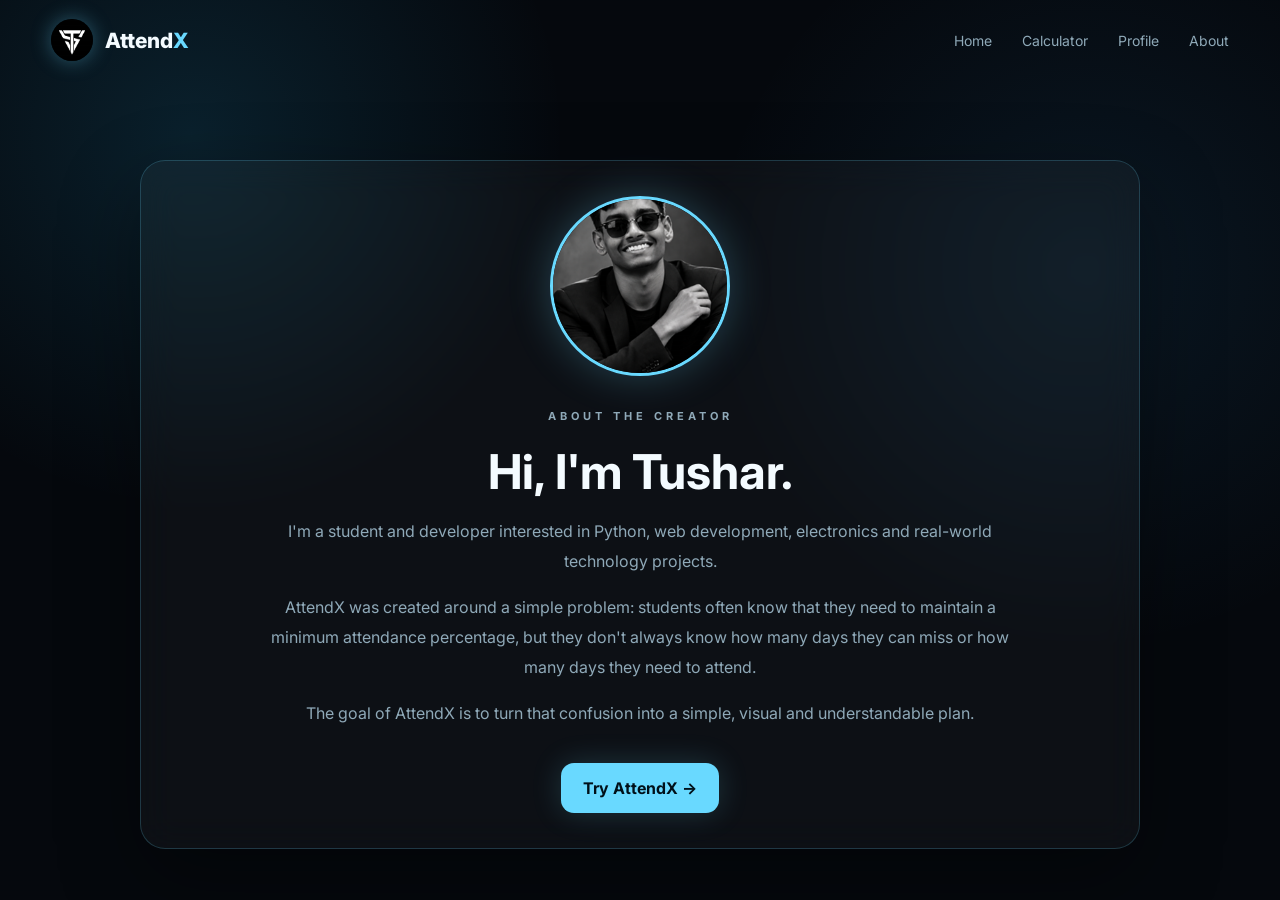
==== commit 564efc7f: "Refactor header in about.html Refactor header section for improved structure and readability." ====
--- a/about.html
+++ b/about.html
@@ -26,7 +26,16 @@
 
 <header class="navbar">
 
-<a href="index.html" class="brand"><img src="assets/logo.png" alt="AttendX Logo"><span class="brand-name">At<span class="glow-T">T</span>endX</span></a>
+<a href="index.html" class="brand">
+
+<img src="assets/logo.png">
+
+<span>
+Attend<span>X</span>
+</span>
+
+</a>
+
 
 <nav>
 
--- a/css/style.css
+++ b/css/style.css
@@ -1,47 +1,23 @@
-/* =========================================================
-   ATTENDX
-   Main Stylesheet
-   Black + Sky Blue / Futuristic UI
-   ========================================================= */
-
-
-/* =========================================================
-   1. ROOT VARIABLES
-   ========================================================= */
+@import url('https://fonts.googleapis.com/css2?family=Inter:wght@400;500;600;700;800&display=swap');
+
 
 :root {
-    --bg: #03080d;
-    --bg-soft: #07121a;
-    --panel: rgba(13, 25, 34, 0.78);
-    --panel-solid: #0b1821;
+
+    --black: #05080d;
+    --black-2: #09121d;
 
     --sky: #69d9ff;
-    --sky-light: #a9eaff;
-    --sky-dark: #1da9dc;
-
-    --white: #f3f9fc;
-    --text: #d8e8ef;
-    --muted: #8da8b6;
-
-    --border: rgba(105, 217, 255, 0.22);
-    --border-bright: rgba(105, 217, 255, 0.55);
-
-    --danger: #ff6b7a;
-    --success: #5ff0a7;
-
-    --radius: 22px;
-
-    --shadow:
-        0 20px 60px rgba(0, 0, 0, 0.45);
-
-    --glow:
-        0 0 25px rgba(105, 217, 255, 0.22);
-}
-
-
-/* =========================================================
-   2. RESET
-   ========================================================= */
+    --sky-light: #bcefff;
+    --blue: #168dcc;
+
+    --white: #f4fbff;
+    --muted: #8fa9b8;
+
+    --glass: rgba(255,255,255,0.055);
+    --border: rgba(105,217,255,0.20);
+
+}
+
 
 * {
     margin: 0;
@@ -49,1400 +25,1241 @@
     box-sizing: border-box;
 }
 
+
 html {
     scroll-behavior: smooth;
 }
 
+
 body {
+
+    font-family: 'Inter', sans-serif;
+
+    background:
+        radial-gradient(circle at 15% 15%, rgba(41,180,235,.14), transparent 28%),
+        radial-gradient(circle at 85% 30%, rgba(55,160,230,.10), transparent 30%),
+        var(--black);
+
+    color: var(--white);
+
     min-height: 100vh;
 
+    overflow-x: hidden;
+
+}
+
+
+body::before {
+
+    content: "";
+
+    position: fixed;
+
+    inset: 0;
+
+    pointer-events: none;
+
     background:
-        radial-gradient(
-            circle at 15% 20%,
-            rgba(31, 160, 210, 0.12),
-            transparent 30%
-        ),
-        radial-gradient(
-            circle at 85% 70%,
-            rgba(105, 217, 255, 0.08),
-            transparent 30%
-        ),
         linear-gradient(
-            135deg,
-            #02070b,
-            #06121a 50%,
-            #02070b
-        );
-
-    color: var(--text);
-
-    font-family:
-        Inter,
-        "Segoe UI",
-        Arial,
-        sans-serif;
-
-    line-height: 1.6;
-
-    overflow-x: hidden;
-}
-
-
-/* =========================================================
-   3. BACKGROUND EFFECT
-   ========================================================= */
-
-body::before {
-    content: "";
-
-    position: fixed;
-
-    inset: 0;
-
-    pointer-events: none;
-
-    background-image:
-        linear-gradient(
-            rgba(105, 217, 255, 0.025) 1px,
-            transparent 1px
-        ),
-        linear-gradient(
-            90deg,
-            rgba(105, 217, 255, 0.025) 1px,
+            rgba(105,217,255,.02) 1px,
             transparent 1px
         );
 
-    background-size: 55px 55px;
-
-    mask-image:
-        linear-gradient(
-            to bottom,
-            black,
-            transparent 85%
-        );
-
-    z-index: -2;
-}
-
-
-/* =========================================================
-   4. LINKS
-   ========================================================= */
+    background-size: 100% 5px;
+
+    z-index: 100;
+
+    opacity: .25;
+
+}
+
 
 a {
     color: inherit;
     text-decoration: none;
 }
 
-button,
-input,
-select {
-    font: inherit;
-}
-
-
-/* =========================================================
-   5. HEADER / NAVIGATION
-   ========================================================= */
-
-header,
-.navbar,
-nav {
+
+/* PARTICLES */
+
+#particles {
+
+    position: fixed;
+
+    inset: 0;
+
+    pointer-events: none;
+
+    overflow: hidden;
+
+    z-index: 0;
+
+}
+
+
+.particle {
+
+    position: absolute;
+
+    width: 3px;
+    height: 3px;
+
+    background: var(--sky);
+
+    border-radius: 50%;
+
+    box-shadow: 0 0 12px var(--sky);
+
+    animation: floatParticle linear infinite;
+
+}
+
+
+@keyframes floatParticle {
+
+    from {
+        transform: translateY(110vh);
+        opacity: 0;
+    }
+
+    20% {
+        opacity: .8;
+    }
+
+    80% {
+        opacity: .7;
+    }
+
+    to {
+        transform: translateY(-20vh);
+        opacity: 0;
+    }
+
+}
+
+
+/* NAVBAR */
+
+.navbar {
+
     position: relative;
 
-    width: 100%;
-
-    z-index: 100;
+    z-index: 20;
+
+    width: min(1200px, 92%);
+
+    margin: auto;
+
+    height: 80px;
+
+    display: flex;
+
+    align-items: center;
+
+    justify-content: space-between;
+
+}
+
+
+.brand {
+
+    display: flex;
+
+    align-items: center;
+
+    gap: 12px;
+
+    font-weight: 800;
+
+    font-size: 21px;
+
+}
+
+
+.brand img {
+
+    width: 42px;
+    height: 42px;
+
+    border-radius: 50%;
+
+    object-fit: cover;
+
+    box-shadow:
+        0 0 20px rgba(105,217,255,.35);
+
+}
+
+
+.brand span span {
+    color: var(--sky);
+}
+
+
+.navbar nav {
+
+    display: flex;
+
+    gap: 30px;
+
+}
+
+
+.navbar nav a {
+
+    color: var(--muted);
+
+    font-size: 14px;
+
+    transition: .3s;
+
+}
+
+
+.navbar nav a:hover {
+
+    color: var(--sky);
+
+    text-shadow:
+        0 0 12px rgba(105,217,255,.5);
+
+}
+
+
+.nav-button {
+
+    border: 1px solid var(--border);
+
+    padding: 11px 18px;
+
+    border-radius: 12px;
+
+    background: rgba(105,217,255,.08);
+
+    color: var(--sky);
+
+    transition: .3s;
+
+}
+
+
+.nav-button:hover {
+
+    background: var(--sky);
+
+    color: var(--black);
+
+    transform: translateY(-2px);
+
+}
+
+
+/* HERO */
+
+.hero {
+
+    position: relative;
+
+    z-index: 2;
+
+    width: min(1200px, 92%);
+
+    min-height: 720px;
+
+    margin: auto;
+
+    display: grid;
+
+    grid-template-columns: 1fr 1fr;
+
+    align-items: center;
+
+    gap: 40px;
+
+}
+
+
+.eyebrow {
+
+    color: var(--sky);
+
+    letter-spacing: 4px;
+
+    font-size: 11px;
+
+    font-weight: 700;
+
+    margin-bottom: 18px;
+
+}
+
+
+.hero h1 {
+
+    font-size: clamp(50px, 7vw, 92px);
+
+    line-height: .95;
+
+    letter-spacing: -5px;
+
+    max-width: 720px;
+
+}
+
+
+.hero h1 span,
+h2 span {
+
+    color: var(--sky);
+
+    text-shadow:
+        0 0 30px rgba(105,217,255,.35);
+
+}
+
+
+.hero-text {
+
+    margin-top: 28px;
+
+    max-width: 580px;
+
+    line-height: 1.8;
+
+    color: var(--muted);
+
+    font-size: 16px;
+
+}
+
+
+.hero-buttons {
+
+    display: flex;
+
+    gap: 14px;
+
+    margin-top: 35px;
+
+    flex-wrap: wrap;
+
+}
+
+
+.primary-btn,
+.secondary-btn {
+
+    display: inline-flex;
+
+    align-items: center;
+
+    gap: 12px;
+
+    padding: 15px 22px;
+
+    border-radius: 13px;
+
+    font-weight: 700;
+
+    transition: .3s;
+
+}
+
+
+.primary-btn {
+
+    color: #001019;
+
+    background: var(--sky);
+
+    box-shadow:
+        0 0 30px rgba(105,217,255,.18);
+
+}
+
+
+.primary-btn:hover {
+
+    transform: translateY(-4px) scale(1.02);
+
+    box-shadow:
+        0 10px 35px rgba(105,217,255,.28);
+
+}
+
+
+.secondary-btn {
+
+    border: 1px solid var(--border);
+
+    color: var(--sky-light);
+
+    background: var(--glass);
+
+    backdrop-filter: blur(15px);
+
+}
+
+
+.secondary-btn:hover {
+
+    transform: translateY(-4px);
+
+    border-color: var(--sky);
+
+}
+
+
+/* HERO VISUAL */
+
+.hero-visual {
+
+    position: relative;
+
+    height: 550px;
+
+    perspective: 1000px;
+
+}
+
+
+.orb {
+
+    position: absolute;
+
+    width: 250px;
+    height: 250px;
+
+    border-radius: 50%;
+
+    top: 50%;
+    left: 50%;
+
+    transform:
+        translate(-50%, -50%)
+        translateZ(50px);
 
     background:
-        rgba(3, 8, 13, 0.78);
-
-    backdrop-filter: blur(18px);
-    -webkit-backdrop-filter: blur(18px);
-
-    border-bottom:
-        1px solid rgba(105, 217, 255, 0.08);
-}
-
-
-/* Main navigation container */
-
-.nav-container {
-    width: min(1180px, calc(100% - 40px));
-
-    margin: auto;
-
-    min-height: 86px;
-
-    display: flex;
-
-    align-items: center;
-
-    justify-content: space-between;
-}
-
-
-/* =========================================================
-   6. ATTENDX BRAND
-   IMPORTANT:
-   Only the SECOND T glows.
-   ========================================================= */
-
-.brand {
-    display: flex;
-
-    align-items: center;
-
-    gap: 16px;
-
-    flex-shrink: 0;
-}
-
-
-/* Logo */
-
-.brand img {
-    width: 62px;
-    height: 62px;
-
-    display: block;
+        radial-gradient(
+            circle at 35% 30%,
+            var(--sky-light),
+            var(--sky) 30%,
+            #0877aa 60%,
+            #03121b 75%
+        );
+
+    box-shadow:
+
+        0 0 40px rgba(105,217,255,.35),
+        0 0 120px rgba(105,217,255,.18);
+
+    animation: orbFloat 5s ease-in-out infinite;
+
+}
+
+
+@keyframes orbFloat {
+
+    0%,100% {
+        transform:
+            translate(-50%, -50%)
+            rotateX(0deg)
+            translateY(0);
+    }
+
+    50% {
+        transform:
+            translate(-50%, -50%)
+            rotateX(15deg)
+            translateY(-20px);
+    }
+
+}
+
+
+.energy-ring {
+
+    position: absolute;
+
+    top: 50%;
+    left: 50%;
+
+    border: 1px solid rgba(105,217,255,.4);
 
     border-radius: 50%;
 
-    object-fit: cover;
-
-    box-shadow:
-        0 0 0 1px rgba(105, 217, 255, 0.08),
-        0 0 25px rgba(105, 217, 255, 0.16);
-
-    transition:
-        transform 0.35s ease,
-        box-shadow 0.35s ease;
-}
-
-.brand:hover img {
-    transform: rotate(-4deg) scale(1.04);
-
-    box-shadow:
-        0 0 0 1px rgba(105, 217, 255, 0.18),
-        0 0 35px rgba(105, 217, 255, 0.3);
-}
-
-
-/* Brand text */
-
-.brand-name {
-    display: inline-block;
-
-    margin: 0 !important;
-    padding: 0 !important;
-
-    color: var(--white);
-
-    font-size: 30px;
-
-    line-height: 1;
-
-    font-weight: 800;
-
-    letter-spacing: -1.2px;
-
-    white-space: nowrap;
-}
-
-
-/*
-   IMPORTANT:
-
-   The FIRST "t" is completely normal.
-
-   Only:
-
-       T
-
-   inside .glow-T receives the glow.
-*/
-
-.brand-name .glow-T {
-    display: inline !important;
-
-    margin: 0 !important;
-    padding: 0 !important;
-
-    color: var(--sky) !important;
-
-    font-size: inherit;
-
-    font-weight: inherit;
-
-    line-height: inherit;
-
-    letter-spacing: inherit;
-
-    text-shadow:
-        0 0 6px rgba(105, 217, 255, 0.95),
-        0 0 15px rgba(105, 217, 255, 0.75),
-        0 0 30px rgba(105, 217, 255, 0.45);
-
-    animation: brandGlow 2.5s ease-in-out infinite alternate;
-}
-
-
-/* Glow animation */
-
-@keyframes brandGlow {
-
-    from {
-        text-shadow:
-            0 0 5px rgba(105, 217, 255, 0.7),
-            0 0 12px rgba(105, 217, 255, 0.5);
-    }
+    transform-style: preserve-3d;
+
+}
+
+
+.ring-one {
+
+    width: 400px;
+    height: 150px;
+
+    transform:
+        translate(-50%, -50%)
+        rotateX(70deg)
+        rotateZ(20deg);
+
+    animation: ringSpin 8s linear infinite;
+
+}
+
+
+.ring-two {
+
+    width: 330px;
+    height: 110px;
+
+    transform:
+        translate(-50%, -50%)
+        rotateX(70deg)
+        rotateZ(-35deg);
+
+    animation: ringSpinReverse 6s linear infinite;
+
+}
+
+
+@keyframes ringSpin {
 
     to {
-        text-shadow:
-            0 0 8px rgba(105, 217, 255, 1),
-            0 0 20px rgba(105, 217, 255, 0.8),
-            0 0 35px rgba(105, 217, 255, 0.5);
-    }
-}
-
-
-/* =========================================================
-   7. NAVIGATION LINKS
-   ========================================================= */
-
-.nav-links {
-    display: flex;
-
-    align-items: center;
-
-    gap: 38px;
-}
-
-.nav-links a {
-    position: relative;
-
-    color: #91aebb;
-
-    font-size: 17px;
-
-    font-weight: 500;
-
-    transition:
-        color 0.25s ease,
-        transform 0.25s ease;
-}
-
-.nav-links a::after {
-    content: "";
+        transform:
+            translate(-50%, -50%)
+            rotateX(70deg)
+            rotateZ(380deg);
+    }
+
+}
+
+
+@keyframes ringSpinReverse {
+
+    to {
+        transform:
+            translate(-50%, -50%)
+            rotateX(70deg)
+            rotateZ(-395deg);
+    }
+
+}
+
+
+/* FLOATING CARDS */
+
+.floating-card {
 
     position: absolute;
 
-    left: 0;
-    bottom: -8px;
-
-    width: 0;
-    height: 2px;
-
-    background: var(--sky);
-
-    box-shadow:
-        0 0 10px var(--sky);
-
-    transition: width 0.3s ease;
-}
-
-.nav-links a:hover {
-    color: var(--white);
-
-    transform: translateY(-2px);
-}
-
-.nav-links a:hover::after {
-    width: 100%;
-}
-
-
-/* =========================================================
-   8. MAIN PAGE
-   ========================================================= */
-
-main,
-.page {
-    width: min(1180px, calc(100% - 40px));
-
-    margin: 0 auto;
-
-    padding:
-        90px 0
-        110px;
-}
-
-
-/* =========================================================
-   9. HERO
-   ========================================================= */
-
-.hero {
-    min-height: 680px;
-
-    display: flex;
-
-    align-items: center;
-
-    position: relative;
-}
-
-
-/* Hero glow */
-
-.hero::before {
-    content: "";
-
-    position: absolute;
-
-    width: 500px;
-    height: 500px;
-
-    border-radius: 50%;
-
-    background:
-        rgba(54, 193, 242, 0.08);
-
-    filter: blur(80px);
-
-    left: -180px;
-    top: 80px;
-
-    pointer-events: none;
-}
-
-
-/* Hero content */
-
-.hero-content {
-    max-width: 820px;
-
-    position: relative;
-
-    z-index: 2;
-
-    animation:
-        heroEnter 0.9s ease both;
-}
-
-@keyframes heroEnter {
-
-    from {
-        opacity: 0;
-        transform: translateY(30px);
-    }
-
-    to {
-        opacity: 1;
-        transform: translateY(0);
-    }
-}
-
-
-/* Eyebrow */
-
-.eyebrow {
-    color: var(--sky-light);
-
-    font-size: 13px;
-
-    font-weight: 700;
-
-    letter-spacing: 5px;
-
-    margin-bottom: 20px;
-}
-
-
-/* Main heading */
-
-.hero h1 {
-    color: var(--white);
-
-    font-size:
-        clamp(52px, 8vw, 100px);
-
-    line-height: 0.98;
-
-    letter-spacing: -5px;
-
-    margin-bottom: 30px;
-}
-
-.hero h1 span {
-    color: var(--sky);
-
-    text-shadow:
-        0 0 30px rgba(105, 217, 255, 0.3);
-}
-
-
-/* Hero description */
-
-.hero p {
-    max-width: 720px;
-
-    color: var(--muted);
-
-    font-size: 20px;
-
-    line-height: 1.8;
-
-    margin-bottom: 35px;
-}
-
-
-/* =========================================================
-   10. BUTTONS
-   ========================================================= */
-
-.buttons,
-.hero-buttons {
-    display: flex;
-
-    flex-wrap: wrap;
-
-    gap: 15px;
-}
-
-
-.primary-btn,
-.secondary-btn,
-button {
-    border: none;
-
-    cursor: pointer;
-
-    border-radius: 12px;
-
-    padding:
-        13px 22px;
-
-    font-weight: 700;
-
-    transition:
-        transform 0.25s ease,
-        box-shadow 0.25s ease,
-        border-color 0.25s ease;
-}
-
-
-.primary-btn {
-    color: #021018;
+    z-index: 5;
 
     background:
         linear-gradient(
             135deg,
-            #b6efff,
-            #69d9ff
+            rgba(255,255,255,.10),
+            rgba(255,255,255,.025)
         );
 
+    border: 1px solid var(--border);
+
+    backdrop-filter: blur(18px);
+
+    border-radius: 20px;
+
     box-shadow:
-        0 0 25px rgba(105, 217, 255, 0.2);
-}
-
-.primary-btn:hover {
-    transform: translateY(-3px);
+        0 30px 70px rgba(0,0,0,.4);
+
+}
+
+
+.attendance-card {
+
+    width: 270px;
+
+    padding: 22px;
+
+    top: 100px;
+    left: 5%;
+
+    animation: cardFloat 5s ease-in-out infinite;
+
+}
+
+
+.target-card {
+
+    right: 2%;
+    bottom: 110px;
+
+    padding: 20px 28px;
+
+    animation: cardFloat 4s ease-in-out infinite reverse;
+
+}
+
+
+@keyframes cardFloat {
+
+    0%,100% {
+        transform: translateY(0) rotateY(-5deg);
+    }
+
+    50% {
+        transform: translateY(-18px) rotateY(5deg);
+    }
+
+}
+
+
+.card-top {
+
+    display: flex;
+
+    justify-content: space-between;
+
+    color: var(--muted);
+
+    font-size: 11px;
+
+    letter-spacing: 2px;
+
+}
+
+
+.status-dot {
+
+    width: 8px;
+    height: 8px;
+
+    background: #6dffba;
+
+    border-radius: 50%;
 
     box-shadow:
-        0 12px 35px rgba(105, 217, 255, 0.25);
-}
-
-
-.secondary-btn {
-    color: var(--sky-light);
-
-    background:
-        rgba(105, 217, 255, 0.04);
-
-    border:
-        1px solid var(--border);
-}
-
-.secondary-btn:hover {
-    transform: translateY(-3px);
-
-    border-color:
-        var(--border-bright);
-
-    box-shadow:
-        0 0 25px rgba(105, 217, 255, 0.1);
-}
-
-
-/* =========================================================
-   11. PANELS / GLASS CARDS
-   ========================================================= */
-
-.panel,
-.card {
-    position: relative;
-
-    background:
-        linear-gradient(
-            145deg,
-            rgba(17, 32, 42, 0.9),
-            rgba(7, 15, 21, 0.86)
-        );
-
-    border:
-        1px solid var(--border);
-
-    border-radius:
-        var(--radius);
-
-    box-shadow:
-        var(--shadow);
-
-    backdrop-filter: blur(18px);
-    -webkit-backdrop-filter: blur(18px);
+        0 0 12px #6dffba;
+
+}
+
+
+.percentage {
+
+    margin: 25px 0 15px;
+
+    font-size: 55px;
+
+    font-weight: 800;
+
+}
+
+
+.percentage span {
+
+    font-size: 22px;
+
+    color: var(--sky);
+
+}
+
+
+.progress {
+
+    height: 7px;
+
+    background: rgba(255,255,255,.08);
+
+    border-radius: 20px;
 
     overflow: hidden;
-}
-
-
-/* glowing top line */
-
-.panel::before,
-.card::before {
-    content: "";
-
-    position: absolute;
-
-    top: 0;
-    left: 10%;
-
-    width: 80%;
-    height: 1px;
-
-    background:
-        linear-gradient(
-            90deg,
-            transparent,
-            rgba(105, 217, 255, 0.55),
-            transparent
-        );
-}
-
-
-/* =========================================================
-   12. CALCULATOR
-   ========================================================= */
-
-.calculator-panel {
-    padding: 50px;
-}
-
-.calculator-panel h1 {
-    color: var(--white);
-
-    font-size:
-        clamp(42px, 6vw, 70px);
-
-    line-height: 1;
-
-    letter-spacing: -3px;
-
-    margin-bottom: 20px;
-}
-
-.calculator-panel > p {
-    color: var(--muted);
-
-    font-size: 18px;
-
-    margin-bottom: 45px;
-}
-
-
-/* Form grid */
-
-.form-grid {
-    display: grid;
-
-    grid-template-columns:
-        repeat(2, 1fr);
-
-    gap: 25px;
-}
-
-
-/* Form groups */
-
-.form-group {
-    display: flex;
-
-    flex-direction: column;
-
-    gap: 9px;
-}
-
-.form-group.full {
-    grid-column: 1 / -1;
-}
-
-.form-group label {
-    color: var(--sky-light);
-
-    font-size: 14px;
-
-    font-weight: 700;
-}
-
-
-/* Inputs */
-
-input,
-select {
-    width: 100%;
-
-    color: var(--white);
-
-    background:
-        rgba(0, 0, 0, 0.22);
-
-    border:
-        1px solid rgba(105, 217, 255, 0.16);
-
-    border-radius: 12px;
-
-    padding:
-        14px 16px;
-
-    outline: none;
-
-    transition:
-        border-color 0.25s ease,
-        box-shadow 0.25s ease,
-        background 0.25s ease;
-}
-
-input::placeholder {
-    color: #607d8a;
-}
-
-input:focus,
-select:focus {
-    border-color:
-        var(--sky);
-
-    background:
-        rgba(105, 217, 255, 0.035);
-
-    box-shadow:
-        0 0 0 3px rgba(105, 217, 255, 0.07),
-        0 0 25px rgba(105, 217, 255, 0.08);
-}
-
-
-/* =========================================================
-   13. RESULT CARDS
-   ========================================================= */
-
-.results,
-.result-grid {
-    display: grid;
-
-    grid-template-columns:
-        repeat(3, 1fr);
-
-    gap: 18px;
-
-    margin-top: 30px;
-}
-
-.result-card {
-    padding: 25px;
-
-    border:
-        1px solid var(--border);
-
-    border-radius: 18px;
-
-    background:
-        rgba(105, 217, 255, 0.025);
-
-    transition:
-        transform 0.3s ease,
-        border-color 0.3s ease;
-}
-
-.result-card:hover {
-    transform: translateY(-5px);
-
-    border-color:
-        var(--border-bright);
-}
-
-.result-card h3 {
-    color: var(--muted);
-
-    font-size: 13px;
-
-    text-transform: uppercase;
-
-    letter-spacing: 2px;
-
-    margin-bottom: 10px;
-}
-
-.result-card strong {
-    color: var(--sky);
-
-    font-size: 35px;
-}
-
-
-/* =========================================================
-   14. ABOUT PAGE
-   ========================================================= */
-
-.about-panel {
-    padding: 65px 45px;
-}
-
-.about-content {
-    max-width: 800px;
-
-    margin: auto;
-
-    text-align: center;
-}
-
-
-/* Profile image */
-
-.about-photo {
-    display: block;
-
-    width: 190px;
-    height: 190px;
-
-    margin:
-        0 auto 30px;
-
-    border-radius: 50%;
-
-    border:
-        3px solid var(--sky);
-
-    /*
-       Keeps the image proportional while
-       allowing a little more of the original
-       image to be visible.
-    */
-
-    object-fit: cover;
-
-    object-position:
-        center 35%;
-
-    box-shadow:
-        0 0 0 8px rgba(105, 217, 255, 0.035),
-        0 0 45px rgba(105, 217, 255, 0.2);
-
-    animation:
-        profileFloat 4s ease-in-out infinite;
-}
-
-@keyframes profileFloat {
-
-    0%,
-    100% {
-        transform: translateY(0);
-    }
-
-    50% {
-        transform: translateY(-7px);
-    }
-}
-
-
-.about-content h1 {
-    color: var(--white);
-
-    font-size:
-        clamp(45px, 7vw, 75px);
-
-    letter-spacing: -4px;
-
-    margin-bottom: 25px;
-}
-
-.about-content h1 span {
-    color: var(--sky);
-
-    text-shadow:
-        0 0 25px rgba(105, 217, 255, 0.3);
-}
-
-
-.about-intro {
-    color: var(--sky-light);
-
-    font-size: 19px;
-
-    line-height: 1.8;
-}
-
-
-.about-divider {
-    width: 90px;
-    height: 2px;
-
-    margin:
-        35px auto;
-
-    background:
-        var(--sky);
+
+}
+
+
+.progress div {
+
+    height: 100%;
+
+    background: var(--sky);
 
     box-shadow:
         0 0 15px var(--sky);
-}
-
-
-.about-content p:not(.eyebrow) {
+
+    border-radius: inherit;
+
+}
+
+
+.attendance-card p {
+
+    margin-top: 13px;
+
     color: var(--muted);
 
+    font-size: 12px;
+
+}
+
+
+.target-card span {
+
+    display: block;
+
+    font-size: 10px;
+
+    color: var(--muted);
+
+    letter-spacing: 2px;
+
+}
+
+
+.target-card strong {
+
+    font-size: 36px;
+
+    color: var(--sky);
+
+}
+
+
+/* FEATURES */
+
+.features {
+
+    position: relative;
+
+    z-index: 2;
+
+    width: min(1200px, 92%);
+
+    margin: 100px auto;
+
+}
+
+
+.section-heading h2 {
+
+    font-size: clamp(40px, 6vw, 70px);
+
+    letter-spacing: -3px;
+
+}
+
+
+.feature-grid {
+
+    margin-top: 50px;
+
+    display: grid;
+
+    grid-template-columns: repeat(4,1fr);
+
+    gap: 18px;
+
+}
+
+
+.feature-card {
+
+    padding: 28px;
+
+    min-height: 230px;
+
+    border: 1px solid rgba(105,217,255,.12);
+
+    background: rgba(255,255,255,.025);
+
+    border-radius: 22px;
+
+    transition: .4s;
+
+    transform-style: preserve-3d;
+
+}
+
+
+.feature-card:hover {
+
+    transform:
+        translateY(-10px)
+        rotateX(5deg)
+        rotateY(-4deg);
+
+    border-color: rgba(105,217,255,.45);
+
+    box-shadow:
+        0 20px 50px rgba(0,0,0,.35),
+        0 0 30px rgba(105,217,255,.08);
+
+}
+
+
+.feature-icon {
+
+    font-size: 30px;
+
+    margin-bottom: 25px;
+
+}
+
+
+.feature-card h3 {
+
+    margin-bottom: 12px;
+
+}
+
+
+.feature-card p {
+
+    color: var(--muted);
+
+    line-height: 1.7;
+
+    font-size: 13px;
+
+}
+
+
+/* CTA */
+
+.cta-section {
+
+    position: relative;
+
+    z-index: 2;
+
+    width: min(1200px, 92%);
+
+    margin: 120px auto;
+
+    padding: 80px 50px;
+
+    text-align: center;
+
+    border: 1px solid var(--border);
+
+    border-radius: 30px;
+
+    background:
+        radial-gradient(
+            circle,
+            rgba(105,217,255,.10),
+            transparent 60%
+        );
+
+}
+
+
+.cta-section h2 {
+
+    font-size: clamp(40px, 6vw, 70px);
+
+    letter-spacing: -3px;
+
+}
+
+
+.cta-section p:not(.eyebrow) {
+
+    color: var(--muted);
+
+    margin: 20px 0 30px;
+
+}
+
+
+/* FOOTER */
+
+footer {
+
+    position: relative;
+
+    z-index: 5;
+
+    width: min(1200px, 92%);
+
+    margin: 0 auto;
+
+    padding: 30px 0;
+
+    display: flex;
+
+    justify-content: space-between;
+
+    border-top: 1px solid rgba(255,255,255,.07);
+
+    color: var(--muted);
+
+    font-size: 12px;
+
+}
+
+
+/* FORM */
+
+.page {
+
+    width: min(1000px,92%);
+
+    margin: 80px auto;
+
+    position: relative;
+
+    z-index: 2;
+
+}
+
+
+.panel {
+
+    padding: 35px;
+
+    border-radius: 25px;
+
+    border: 1px solid var(--border);
+
+    background: rgba(255,255,255,.035);
+
+    backdrop-filter: blur(18px);
+
+    box-shadow:
+        0 30px 80px rgba(0,0,0,.35);
+
+}
+
+
+.panel h1 {
+
+    font-size: 48px;
+
+    margin-bottom: 10px;
+
+}
+
+
+.panel > p {
+
+    color: var(--muted);
+
+    margin-bottom: 35px;
+
+}
+
+
+.form-grid {
+
+    display: grid;
+
+    grid-template-columns: repeat(2,1fr);
+
+    gap: 18px;
+
+}
+
+
+.input-group {
+
+    display: flex;
+
+    flex-direction: column;
+
+    gap: 8px;
+
+}
+
+
+.input-group label {
+
+    font-size: 12px;
+
+    color: var(--sky-light);
+
+}
+
+
+.input-group input,
+.input-group select {
+
+    width: 100%;
+
+    padding: 14px;
+
+    border-radius: 12px;
+
+    border: 1px solid rgba(105,217,255,.15);
+
+    background: rgba(0,0,0,.35);
+
+    color: white;
+
+    outline: none;
+
+}
+
+
+.input-group input:focus,
+.input-group select:focus {
+
+    border-color: var(--sky);
+
+    box-shadow:
+        0 0 15px rgba(105,217,255,.12);
+
+}
+
+
+.full {
+
+    grid-column: 1 / -1;
+
+}
+
+
+.result-grid {
+
+    margin-top: 30px;
+
+    display: grid;
+
+    grid-template-columns: repeat(4,1fr);
+
+    gap: 15px;
+
+}
+
+
+.result {
+
+    padding: 20px;
+
+    border-radius: 16px;
+
+    background: rgba(105,217,255,.05);
+
+    border: 1px solid rgba(105,217,255,.12);
+
+}
+
+
+.result small {
+
+    display: block;
+
+    color: var(--muted);
+
+    margin-bottom: 8px;
+
+}
+
+
+.result strong {
+
+    font-size: 28px;
+
+    color: var(--sky);
+
+}
+
+
+.message {
+
+    margin-top: 20px;
+
+    padding: 15px;
+
+    border-radius: 12px;
+
+    background: rgba(105,217,255,.06);
+
+    color: var(--sky-light);
+
+}
+
+
+/* PROFILE */
+
+.profile-header {
+
+    display: flex;
+
+    align-items: center;
+
+    gap: 25px;
+
+    margin-bottom: 30px;
+
+}
+
+
+.profile-photo {
+
+    width: 110px;
+    height: 110px;
+
+    border-radius: 50%;
+
+    object-fit: cover;
+
+    border: 2px solid var(--sky);
+
+    box-shadow:
+        0 0 30px rgba(105,217,255,.25);
+
+}
+
+
+.avatar-grid {
+
+    display: flex;
+
+    gap: 15px;
+
+    flex-wrap: wrap;
+
+    margin-top: 20px;
+
+}
+
+
+.avatar-choice {
+
+    width: 65px;
+    height: 65px;
+
+    border-radius: 50%;
+
+    object-fit: cover;
+
+    border: 2px solid transparent;
+
+    cursor: pointer;
+
+    transition: .3s;
+
+}
+
+
+.avatar-choice:hover {
+
+    border-color: var(--sky);
+
+    transform: scale(1.08);
+
+}
+
+
+/* ABOUT */
+
+.about-photo {
+
+    display: block;
+
+    width: 180px;
+    height: 180px;
+
+    object-fit: cover;
+
+    border-radius: 50%;
+
+    margin: 0 auto 30px;
+
+    border: 3px solid var(--sky);
+
+    box-shadow:
+        0 0 40px rgba(105,217,255,.25);
+
+}
+
+
+.about-content {
+
+    text-align: center;
+
+    max-width: 750px;
+
+    margin: auto;
+
+}
+
+
+.about-content p {
+
+    color: var(--muted);
+
     line-height: 1.9;
 
-    margin:
-        18px 0;
-}
-
-
-.about-content strong {
-    color: var(--sky-light);
-}
-
-
-/* =========================================================
-   15. CREATOR STATS
-   ========================================================= */
-
-.creator-stats {
-    display: grid;
-
-    grid-template-columns:
-        repeat(3, 1fr);
-
-    gap: 15px;
-
-    margin:
-        40px 0;
-}
-
-
-.creator-stats div {
-    padding: 22px 15px;
-
-    border:
-        1px solid var(--border);
-
-    border-radius: 16px;
-
-    background:
-        rgba(105, 217, 255, 0.025);
-
-    transition:
-        transform 0.3s ease,
-        border-color 0.3s ease,
-        box-shadow 0.3s ease;
-}
-
-
-.creator-stats div:hover {
-    transform:
-        translateY(-7px);
-
-    border-color:
-        var(--sky);
-
-    box-shadow:
-        0 15px 35px rgba(105, 217, 255, 0.1);
-}
-
-
-.creator-stats strong {
-    display: block;
-
-    color: var(--sky);
-
-    font-size: 18px;
-}
-
-
-.creator-stats span {
-    display: block;
-
-    margin-top: 5px;
-
-    color: var(--muted);
-
-    font-size: 12px;
-}
-
-
-/* =========================================================
-   16. PROFILE PAGE
-   ========================================================= */
-
-.profile-panel {
-    padding: 50px;
-}
-
-
-.profile-header {
-    display: flex;
-
-    align-items: center;
-
-    gap: 30px;
-
-    margin-bottom: 40px;
-}
-
-
-.profile-image {
-    width: 130px;
-    height: 130px;
-
-    border-radius: 50%;
-
-    object-fit: cover;
-
-    object-position: center 35%;
-
-    border:
-        3px solid var(--sky);
-
-    box-shadow:
-        0 0 30px rgba(105, 217, 255, 0.2);
-}
-
-
-.profile-header h1 {
-    color: var(--white);
-
-    font-size: 45px;
-
-    margin-bottom: 5px;
-}
-
-
-.profile-header p {
-    color: var(--muted);
-}
-
-
-/* =========================================================
-   17. AVATAR SELECTION
-   ========================================================= */
-
-.avatar-grid {
-    display: grid;
-
-    grid-template-columns:
-        repeat(auto-fit, minmax(90px, 1fr));
-
-    gap: 15px;
-
-    margin-top: 20px;
-}
-
-
-.avatar-option {
-    width: 90px;
-    height: 90px;
-
-    border-radius: 50%;
-
-    object-fit: cover;
-
-    cursor: pointer;
-
-    border:
-        2px solid transparent;
-
-    transition:
-        transform 0.25s ease,
-        border-color 0.25s ease,
-        box-shadow 0.25s ease;
-}
-
-
-.avatar-option:hover {
-    transform: scale(1.08);
-
-    border-color:
-        var(--sky);
-
-    box-shadow:
-        0 0 25px rgba(105, 217, 255, 0.2);
-}
-
-
-/* =========================================================
-   18. ATTENDANCE STATUS
-   ========================================================= */
-
-.status-card {
-    padding: 30px;
-
-    border-radius: 20px;
-
-    border:
-        1px solid var(--border);
-
-    background:
-        rgba(105, 217, 255, 0.025);
-}
-
-
-.status-card h2 {
-    color: var(--white);
-
-    margin-bottom: 8px;
-}
-
-
-.status-card p {
-    color: var(--muted);
-}
-
-
-/* Good */
-
-.status-good {
-    border-color:
-        rgba(95, 240, 167, 0.3);
-}
-
-.status-good strong {
-    color: var(--success);
-}
-
-
-/* Danger */
-
-.status-danger {
-    border-color:
-        rgba(255, 107, 122, 0.3);
-}
-
-.status-danger strong {
-    color: var(--danger);
-}
-
-
-/* =========================================================
-   19. PROGRESS BAR
-   ========================================================= */
-
-.progress {
-    width: 100%;
-
-    height: 10px;
-
-    margin-top: 18px;
-
-    border-radius: 999px;
-
-    overflow: hidden;
-
-    background:
-        rgba(255, 255, 255, 0.06);
-}
-
-
-.progress-bar {
-    height: 100%;
-
-    border-radius: inherit;
-
-    background:
-        linear-gradient(
-            90deg,
-            var(--sky-dark),
-            var(--sky-light)
-        );
-
-    box-shadow:
-        0 0 15px rgba(105, 217, 255, 0.4);
-
-    transition:
-        width 0.8s ease;
-}
-
-
-/* =========================================================
-   20. FOOTER
-   ========================================================= */
-
-footer {
-    width: min(1180px, calc(100% - 40px));
-
-    margin:
-        0 auto;
-
-    padding:
-        30px 0 45px;
-
-    text-align: center;
-
-    color: #607d8a;
-
-    font-size: 13px;
-
-    border-top:
-        1px solid rgba(105, 217, 255, 0.07);
-}
-
-
-/* =========================================================
-   21. SCROLLBAR
-   ========================================================= */
-
-::-webkit-scrollbar {
-    width: 9px;
-}
-
-::-webkit-scrollbar-track {
-    background:
-        #02070b;
-}
-
-::-webkit-scrollbar-thumb {
-    background:
-        #163543;
-
-    border-radius: 999px;
-
-    border:
-        2px solid #02070b;
-}
-
-::-webkit-scrollbar-thumb:hover {
-    background:
-        var(--sky-dark);
-}
-
-
-/* =========================================================
-   22. SELECTION
-   ========================================================= */
-
-::selection {
-    color: #021018;
-
-    background:
-        var(--sky);
-}
-
-
-/* =========================================================
-   23. SIMPLE ANIMATIONS
-   ========================================================= */
-
-.card,
-.panel {
-    animation:
-        panelEnter 0.7s ease both;
-}
-
-@keyframes panelEnter {
-
-    from {
-        opacity: 0;
-
-        transform:
-            translateY(18px);
-    }
-
-    to {
-        opacity: 1;
-
-        transform:
-            translateY(0);
-    }
-}
-
-
-/* =========================================================
-   24. MOBILE
-   ========================================================= */
-
-@media (max-width: 800px) {
-
-    .nav-container {
-        min-height: 75px;
-    }
-
-    .brand img {
-        width: 52px;
-        height: 52px;
-    }
-
-    .brand-name {
-        font-size: 25px;
-    }
-
-    .nav-links {
-        gap: 16px;
-    }
-
-    .nav-links a {
-        font-size: 14px;
-    }
-
-    main,
-    .page {
-        width:
-            calc(100% - 25px);
-
-        padding:
-            55px 0 80px;
-    }
+    margin: 15px 0;
+
+}
+
+
+/* MOBILE */
+
+@media(max-width:900px) {
 
     .hero {
-        min-height: 550px;
+
+        grid-template-columns: 1fr;
+
+        padding-top: 50px;
+
+    }
+
+    .hero-visual {
+        height: 450px;
+    }
+
+    .feature-grid {
+        grid-template-columns: repeat(2,1fr);
+    }
+
+    .result-grid {
+        grid-template-columns: repeat(2,1fr);
+    }
+
+}
+
+
+@media(max-width:600px) {
+
+    .navbar nav {
+        display: none;
+    }
+
+    .navbar {
+        height: 70px;
     }
 
     .hero h1 {
         letter-spacing: -3px;
     }
 
-    .calculator-panel,
-    .profile-panel {
-        padding: 30px 22px;
+    .hero-visual {
+        transform: scale(.8);
+        margin-top: -50px;
+    }
+
+    .feature-grid {
+        grid-template-columns: 1fr;
     }
 
     .form-grid {
         grid-template-columns: 1fr;
     }
 
-    .form-group.full {
-        grid-column: auto;
-    }
-
-    .results,
     .result-grid {
         grid-template-columns: 1fr;
     }
 
-    .profile-header {
+    .full {
+        grid-column: auto;
+    }
+
+    footer {
         flex-direction: column;
-
-        text-align: center;
-    }
-
-    .creator-stats {
-        grid-template-columns: 1fr;
-    }
-
-    .about-panel {
-        padding:
-            45px 20px;
-    }
-}
-
-
-/* =========================================================
-   25. SMALL MOBILE
-   ========================================================= */
-
-@media (max-width: 520px) {
-
-    .nav-container {
-        width:
-            calc(100% - 24px);
-    }
-
-    .brand {
-        gap: 9px;
-    }
-
-    .brand img {
-        width: 45px;
-        height: 45px;
-    }
-
-    .brand-name {
-        font-size: 21px;
-        letter-spacing: -0.8px;
-    }
-
-    .nav-links {
         gap: 10px;
     }
 
-    .nav-links a {
-        font-size: 12px;
-    }
-
-    .hero h1 {
-        font-size: 48px;
-
-        letter-spacing: -2px;
-    }
-
-    .hero p {
-        font-size: 16px;
-    }
-
-    .buttons,
-    .hero-buttons {
-        flex-direction: column;
-    }
-
-    .primary-btn,
-    .secondary-btn {
-        text-align: center;
-
-        width: 100%;
-    }
-
-    .about-photo {
-        width: 160px;
-        height: 160px;
-    }
-}
-.brand {
-    display: flex !important;
-    align-items: center !important;
-    gap: 16px !important;
-}
-
-.brand-name {
-    display: inline !important;
-    margin: 0 !important;
-    padding: 0 !important;
-    color: #f3f9fc !important;
-    font-size: 30px !important;
-    font-weight: 800 !important;
-    line-height: 1 !important;
-    letter-spacing: -1px !important;
-    white-space: nowrap !important;
-}
-
-.brand-name .glow-T {
-    display: inline !important;
-    margin: 0 !important;
-    padding: 0 !important;
-    color: #69d9ff !important;
-    font-size: inherit !important;
-    font-weight: inherit !important;
-    line-height: inherit !important;
-    letter-spacing: inherit !important;
-
-    text-shadow:
-        0 0 7px #69d9ff,
-        0 0 18px #69d9ff,
-        0 0 32px rgba(105,217,255,.7) !important;
-}
+}
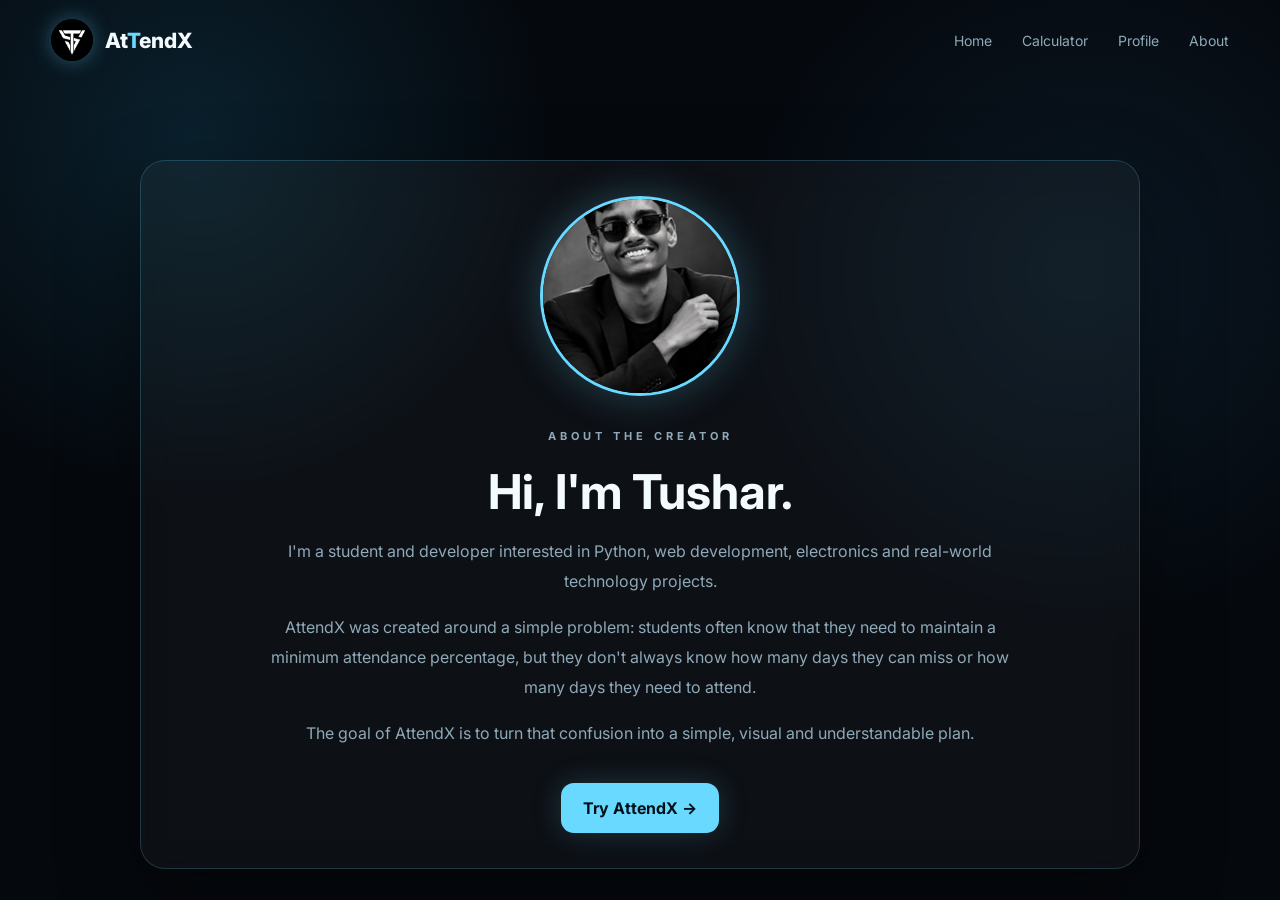
==== commit 4714c563: "Update about.html" ====
--- a/about.html
+++ b/about.html
@@ -31,7 +31,7 @@
 <img src="assets/logo.png">
 
 <span>
-Attend<span>X</span>
+At<span>T</span>endX
 </span>
 
 </a>
--- a/css/style.css
+++ b/css/style.css
@@ -1156,8 +1156,8 @@
 
     display: block;
 
-    width: 180px;
-    height: 180px;
+    width: 200px;
+    height: 200px;
 
     object-fit: cover;
 
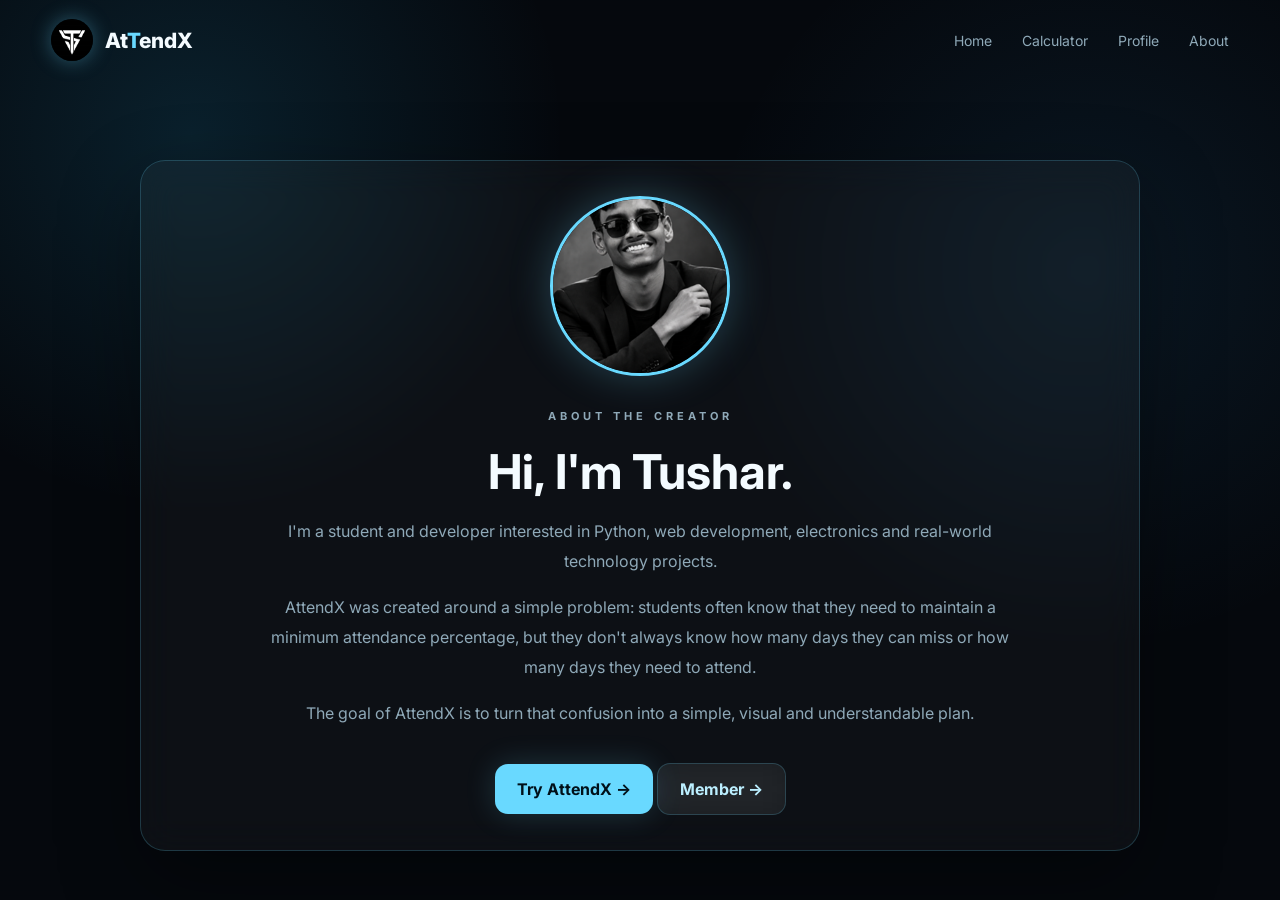
==== commit ae06356b: "Update about.html" ====
--- a/about.html
+++ b/about.html
@@ -98,14 +98,26 @@
 
 <br>
 
+<div class="about-buttons">
 
-<a
-href="calculator.html"
-class="primary-btn">
+    <a
+    href="calculator.html"
+    class="primary-btn">
 
-Try AttendX →
+        Try AttendX →
 
-</a>
+    </a>
+
+
+    <a
+    href="member.html"
+    class="secondary-btn member-btn">
+
+        Member →
+
+    </a>
+
+</div>
 
 </div>
 
--- a/css/style.css
+++ b/css/style.css
@@ -1156,8 +1156,8 @@
 
     display: block;
 
-    width: 200px;
-    height: 200px;
+    width: 180px;
+    height: 180px;
 
     object-fit: cover;
 
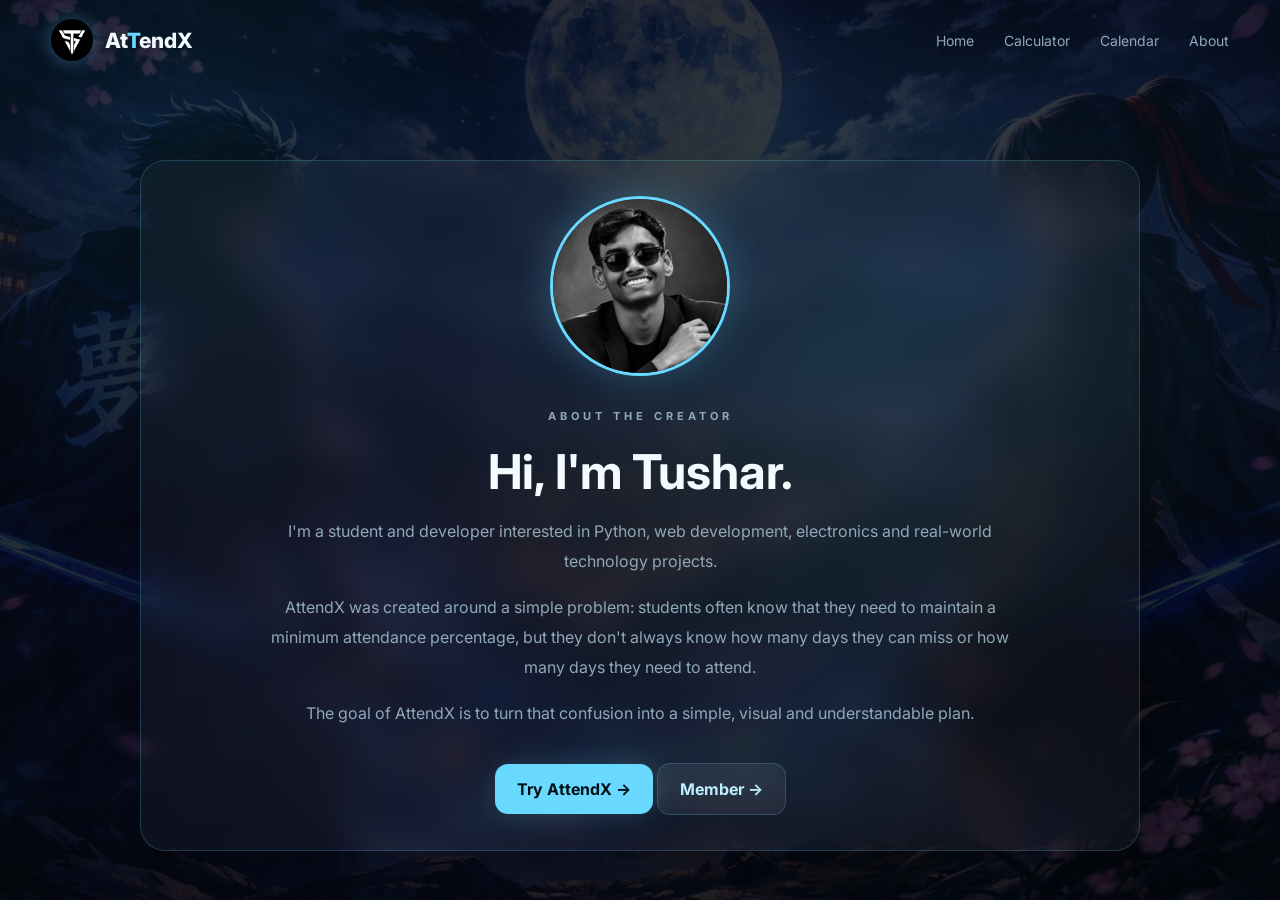
==== commit 7e8ed65f: "Replace Profile link with Calendar link in about.html" ====
--- a/about.html
+++ b/about.html
@@ -19,7 +19,7 @@
 </head>
 
 
-<body>
+<body class="about-page">
 
 <div id="particles"></div>
 
@@ -43,7 +43,7 @@
 
 <a href="calculator.html">Calculator</a>
 
-<a href="profile.html">Profile</a>
+<a href="calendar.html">Calendar</a>
 
 <a href="about.html">About</a>
 
--- a/css/style.css
+++ b/css/style.css
@@ -1263,3 +1263,656 @@
     }
 
 }
+
+
+/* =========================================================
+   ATTENDX HOME PAGE — BRIGHT ANIME BACKGROUND
+   ========================================================= */
+
+body.home-page {
+    position: relative;
+    overflow-x: hidden;
+}
+
+
+/* ---------------------------------------------------------
+   ANIME BACKGROUND
+   --------------------------------------------------------- */
+
+body.home-page::before {
+
+    content: "";
+
+    position: fixed;
+
+    top: -8%;
+    left: -8%;
+
+    width: 116%;
+    height: 116%;
+
+    background-image:
+        linear-gradient(
+            rgba(3, 10, 18, 0.28),
+            rgba(3, 10, 18, 0.38)
+        ),
+        url("../assets/home-anime-bg.png");
+
+    background-size: cover;
+
+    background-position: center;
+
+    background-repeat: no-repeat;
+
+    pointer-events: none;
+
+    z-index: 0;
+
+    animation:
+        attendxAnimeBackground
+        18s
+        ease-in-out
+        infinite
+        alternate;
+
+}
+
+
+/* ---------------------------------------------------------
+   BLUE ATMOSPHERE
+   --------------------------------------------------------- */
+
+body.home-page::after {
+
+    content: "";
+
+    position: fixed;
+
+    inset: 0;
+
+    pointer-events: none;
+
+    z-index: 1;
+
+    background:
+        radial-gradient(
+            circle at 70% 45%,
+            rgba(80, 210, 255, 0.18),
+            transparent 35%
+        ),
+
+        radial-gradient(
+            circle at 20% 65%,
+            rgba(0, 130, 255, 0.12),
+            transparent 35%
+        );
+
+    animation:
+        attendxAtmosphere
+        10s
+        ease-in-out
+        infinite
+        alternate;
+
+}
+
+
+/* ---------------------------------------------------------
+   KEEP WEBSITE ABOVE BACKGROUND
+   --------------------------------------------------------- */
+
+body.home-page .navbar,
+body.home-page main,
+body.home-page footer {
+
+    position: relative;
+
+    z-index: 2;
+
+}
+
+
+/* ---------------------------------------------------------
+   CINEMATIC MOVEMENT
+   --------------------------------------------------------- */
+
+@keyframes attendxAnimeBackground {
+
+    0% {
+
+        transform:
+            scale(1.03)
+            translate3d(0, 0, 0);
+
+    }
+
+    50% {
+
+        transform:
+            scale(1.07)
+            translate3d(-1%, -0.5%, 0);
+
+    }
+
+    100% {
+
+        transform:
+            scale(1.10)
+            translate3d(1%, 0.8%, 0);
+
+    }
+
+}
+
+
+/* ---------------------------------------------------------
+   BLUE LIGHT MOVEMENT
+   --------------------------------------------------------- */
+
+@keyframes attendxAtmosphere {
+
+    0% {
+
+        opacity: 0.65;
+
+        transform: scale(1);
+
+    }
+
+    50% {
+
+        opacity: 0.95;
+
+        transform: scale(1.06);
+
+    }
+
+    100% {
+
+        opacity: 0.75;
+
+        transform: scale(1.02);
+
+    }
+
+}
+
+
+/* ---------------------------------------------------------
+   MOBILE
+   --------------------------------------------------------- */
+
+@media (max-width: 768px) {
+
+    body.home-page::before {
+
+        background-position: 58% center;
+
+        background-image:
+            linear-gradient(
+                rgba(3, 10, 18, 0.35),
+                rgba(3, 10, 18, 0.45)
+            ),
+            url("../assets/home-anime-bg.png");
+
+        animation-duration: 22s;
+
+    }
+
+
+    body.home-page::after {
+
+        background:
+            radial-gradient(
+                circle at 60% 40%,
+                rgba(73, 205, 255, 0.14),
+                transparent 40%
+            );
+
+    }
+
+}
+
+
+/* =========================================================
+   ATTENDX — CALCULATOR / PROFILE / ABOUT ANIMATED BACKGROUNDS
+   ========================================================= */
+
+
+/* =========================================================
+   CALCULATOR
+   ========================================================= */
+
+body.calculator-page {
+    position: relative;
+    overflow-x: hidden;
+}
+
+
+/* Calculator background */
+
+body.calculator-page::before {
+
+    content: "";
+
+    position: fixed;
+
+    top: -8%;
+    left: -8%;
+
+    width: 116%;
+    height: 116%;
+
+    background-image:
+        linear-gradient(
+            rgba(3, 10, 18, 0.30),
+            rgba(3, 10, 18, 0.40)
+        ),
+        url("../assets/calculator-bg.png");
+
+    background-size: cover;
+    background-position: center;
+    background-repeat: no-repeat;
+
+    pointer-events: none;
+
+    z-index: 0;
+
+    animation:
+        calculatorBackgroundMove
+        20s
+        ease-in-out
+        infinite
+        alternate;
+}
+
+
+/* Calculator blue atmosphere */
+
+body.calculator-page::after {
+
+    content: "";
+
+    position: fixed;
+
+    inset: 0;
+
+    pointer-events: none;
+
+    z-index: 1;
+
+    background:
+        radial-gradient(
+            circle at 70% 40%,
+            rgba(60, 205, 255, 0.13),
+            transparent 38%
+        );
+
+    animation:
+        calculatorGlow
+        9s
+        ease-in-out
+        infinite
+        alternate;
+}
+
+
+/* Keep calculator content above background */
+
+body.calculator-page .navbar,
+body.calculator-page main,
+body.calculator-page footer {
+
+    position: relative;
+
+    z-index: 2;
+}
+
+
+@keyframes calculatorBackgroundMove {
+
+    0% {
+        transform:
+            scale(1.03)
+            translate3d(0, 0, 0);
+    }
+
+    50% {
+        transform:
+            scale(1.07)
+            translate3d(-0.8%, -0.5%, 0);
+    }
+
+    100% {
+        transform:
+            scale(1.10)
+            translate3d(0.8%, 0.6%, 0);
+    }
+}
+
+
+@keyframes calculatorGlow {
+
+    0% {
+        opacity: 0.55;
+        transform: scale(1);
+    }
+
+    100% {
+        opacity: 0.90;
+        transform: scale(1.06);
+    }
+}
+
+
+/* =========================================================
+   PROFILE
+   ========================================================= */
+
+body.profile-page {
+
+    position: relative;
+    overflow-x: hidden;
+}
+
+
+/* Profile background */
+
+body.profile-page::before {
+
+    content: "";
+
+    position: fixed;
+
+    top: -8%;
+    left: -8%;
+
+    width: 116%;
+    height: 116%;
+
+    background-image:
+        linear-gradient(
+            rgba(3, 10, 18, 0.30),
+            rgba(3, 10, 18, 0.40)
+        ),
+        url("../assets/profile-bg.png");
+
+    background-size: cover;
+    background-position: center;
+    background-repeat: no-repeat;
+
+    pointer-events: none;
+
+    z-index: 0;
+
+    animation:
+        profileBackgroundMove
+        22s
+        ease-in-out
+        infinite
+        alternate;
+}
+
+
+/* Profile blue glow */
+
+body.profile-page::after {
+
+    content: "";
+
+    position: fixed;
+
+    inset: 0;
+
+    pointer-events: none;
+
+    z-index: 1;
+
+    background:
+        radial-gradient(
+            circle at 50% 35%,
+            rgba(75, 205, 255, 0.14),
+            transparent 40%
+        );
+
+    animation:
+        profileGlow
+        11s
+        ease-in-out
+        infinite
+        alternate;
+}
+
+
+/* Keep profile content above background */
+
+body.profile-page .navbar,
+body.profile-page main,
+body.profile-page footer {
+
+    position: relative;
+
+    z-index: 2;
+}
+
+
+@keyframes profileBackgroundMove {
+
+    0% {
+        transform:
+            scale(1.03)
+            translate3d(0, 0, 0);
+    }
+
+    50% {
+        transform:
+            scale(1.06)
+            translate3d(0.7%, -0.4%, 0);
+    }
+
+    100% {
+        transform:
+            scale(1.09)
+            translate3d(-0.7%, 0.6%, 0);
+    }
+}
+
+
+@keyframes profileGlow {
+
+    0% {
+        opacity: 0.50;
+        transform: scale(1);
+    }
+
+    100% {
+        opacity: 0.90;
+        transform: scale(1.07);
+    }
+}
+
+
+/* =========================================================
+   ABOUT
+   ========================================================= */
+
+body.about-page {
+
+    position: relative;
+    overflow-x: hidden;
+}
+
+
+/* About background */
+
+body.about-page::before {
+
+    content: "";
+
+    position: fixed;
+
+    top: -8%;
+    left: -8%;
+
+    width: 116%;
+    height: 116%;
+
+    background-image:
+        linear-gradient(
+            rgba(3, 10, 18, 0.30),
+            rgba(3, 10, 18, 0.40)
+        ),
+        url("../assets/about-bg.png");
+
+    background-size: cover;
+    background-position: center;
+    background-repeat: no-repeat;
+
+    pointer-events: none;
+
+    z-index: 0;
+
+    animation:
+        aboutBackgroundMove
+        24s
+        ease-in-out
+        infinite
+        alternate;
+}
+
+
+/* About atmosphere */
+
+body.about-page::after {
+
+    content: "";
+
+    position: fixed;
+
+    inset: 0;
+
+    pointer-events: none;
+
+    z-index: 1;
+
+    background:
+        radial-gradient(
+            circle at 65% 40%,
+            rgba(100, 215, 255, 0.13),
+            transparent 40%
+        ),
+
+        radial-gradient(
+            circle at 25% 65%,
+            rgba(80, 100, 255, 0.08),
+            transparent 38%
+        );
+
+    animation:
+        aboutGlow
+        12s
+        ease-in-out
+        infinite
+        alternate;
+}
+
+
+/* Keep About content above background */
+
+body.about-page .navbar,
+body.about-page main,
+body.about-page footer {
+
+    position: relative;
+
+    z-index: 2;
+}
+
+
+@keyframes aboutBackgroundMove {
+
+    0% {
+        transform:
+            scale(1.03)
+            translate3d(0, 0, 0);
+    }
+
+    50% {
+        transform:
+            scale(1.06)
+            translate3d(-0.6%, -0.4%, 0);
+    }
+
+    100% {
+        transform:
+            scale(1.09)
+            translate3d(0.7%, 0.5%, 0);
+    }
+}
+
+
+@keyframes aboutGlow {
+
+    0% {
+        opacity: 0.50;
+        transform: scale(1);
+    }
+
+    100% {
+        opacity: 0.90;
+        transform: scale(1.06);
+    }
+}
+
+
+/* =========================================================
+   MOBILE
+   ========================================================= */
+
+@media (max-width: 768px) {
+
+    body.calculator-page::before {
+
+        background-position: 60% center;
+
+        background-image:
+            linear-gradient(
+                rgba(3, 10, 18, 0.38),
+                rgba(3, 10, 18, 0.48)
+            ),
+            url("../assets/calculator-bg.png");
+
+        animation-duration: 24s;
+    }
+
+
+    body.profile-page::before {
+
+        background-position: 58% center;
+
+        background-image:
+            linear-gradient(
+                rgba(3, 10, 18, 0.38),
+                rgba(3, 10, 18, 0.48)
+            ),
+            url("../assets/profile-bg.png");
+
+        animation-duration: 26s;
+    }
+
+
+    body.about-page::before {
+
+        background-position: 58% center;
+
+        background-image:
+            linear-gradient(
+                rgba(3, 10, 18, 0.38),
+                rgba(3, 10, 18, 0.48)
+            ),
+            url("../assets/about-bg.png");
+
+        animation-duration: 28s;
+    }
+
+}
